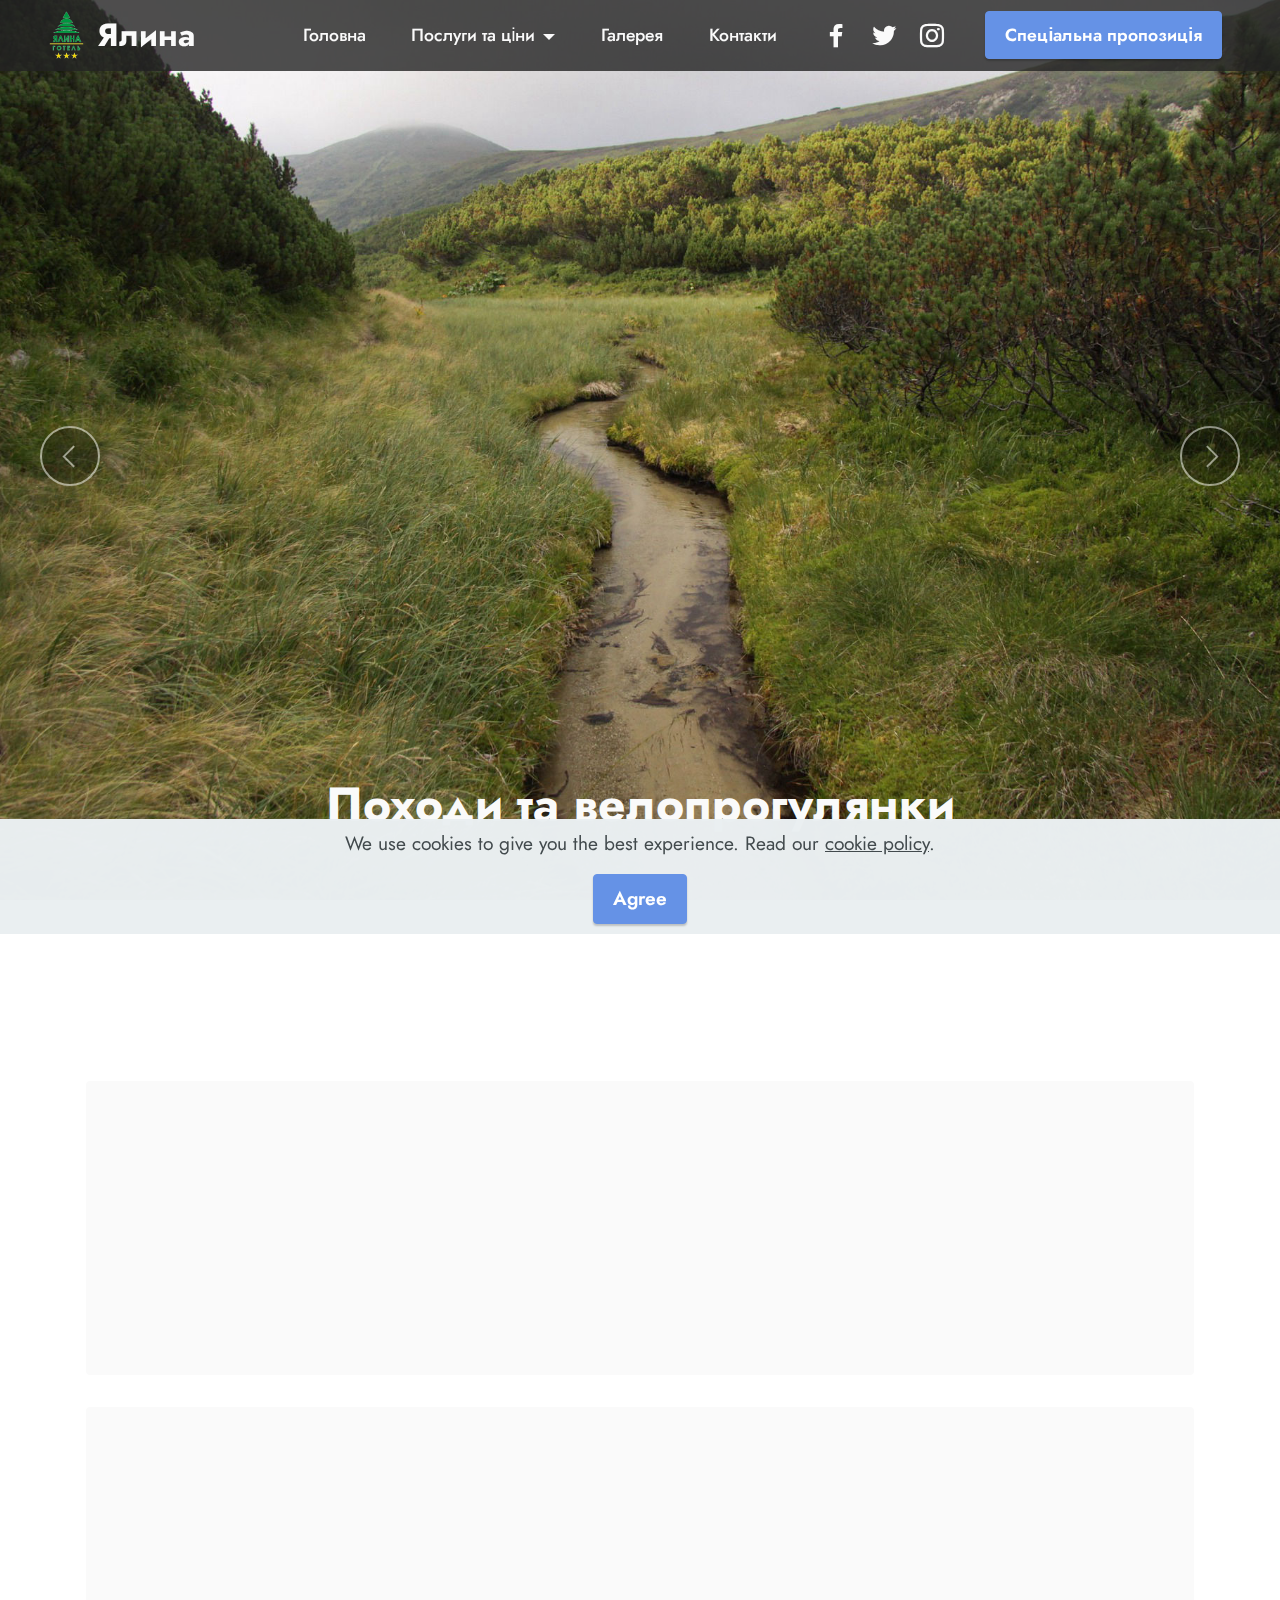
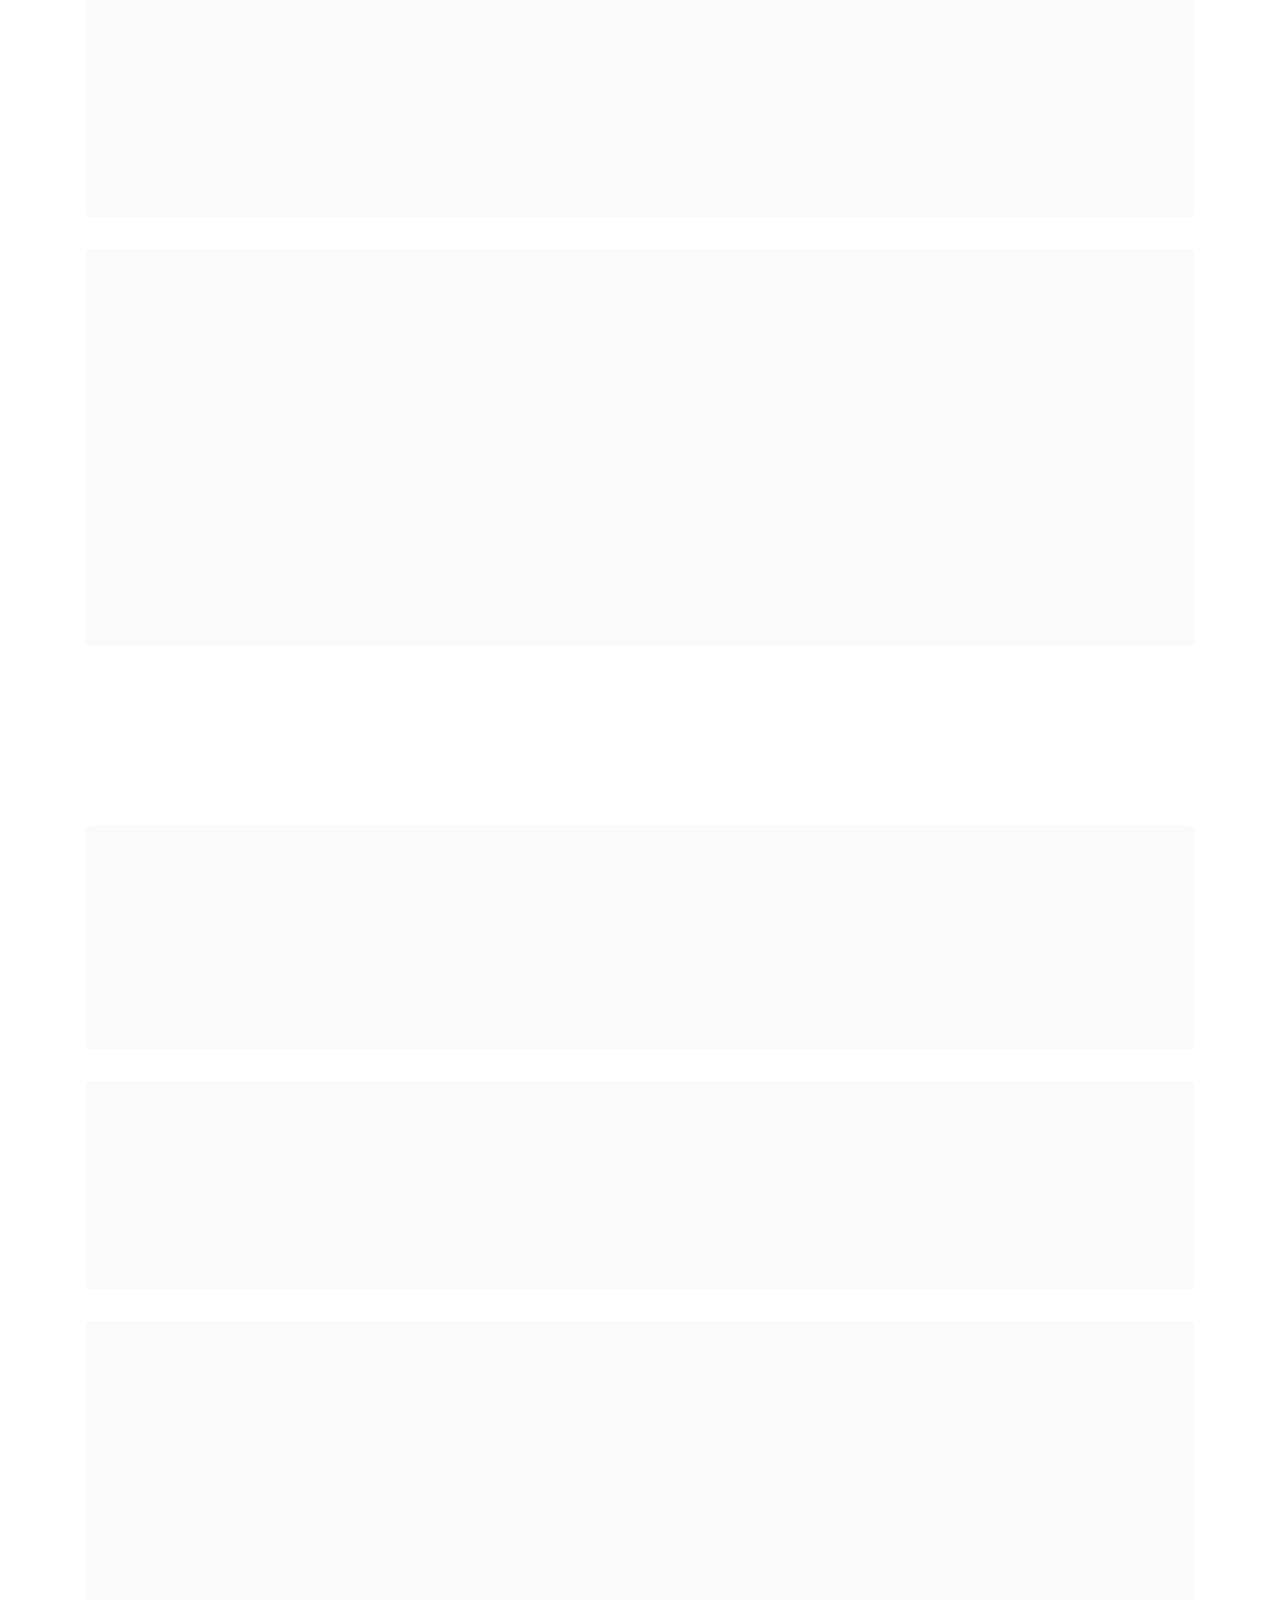
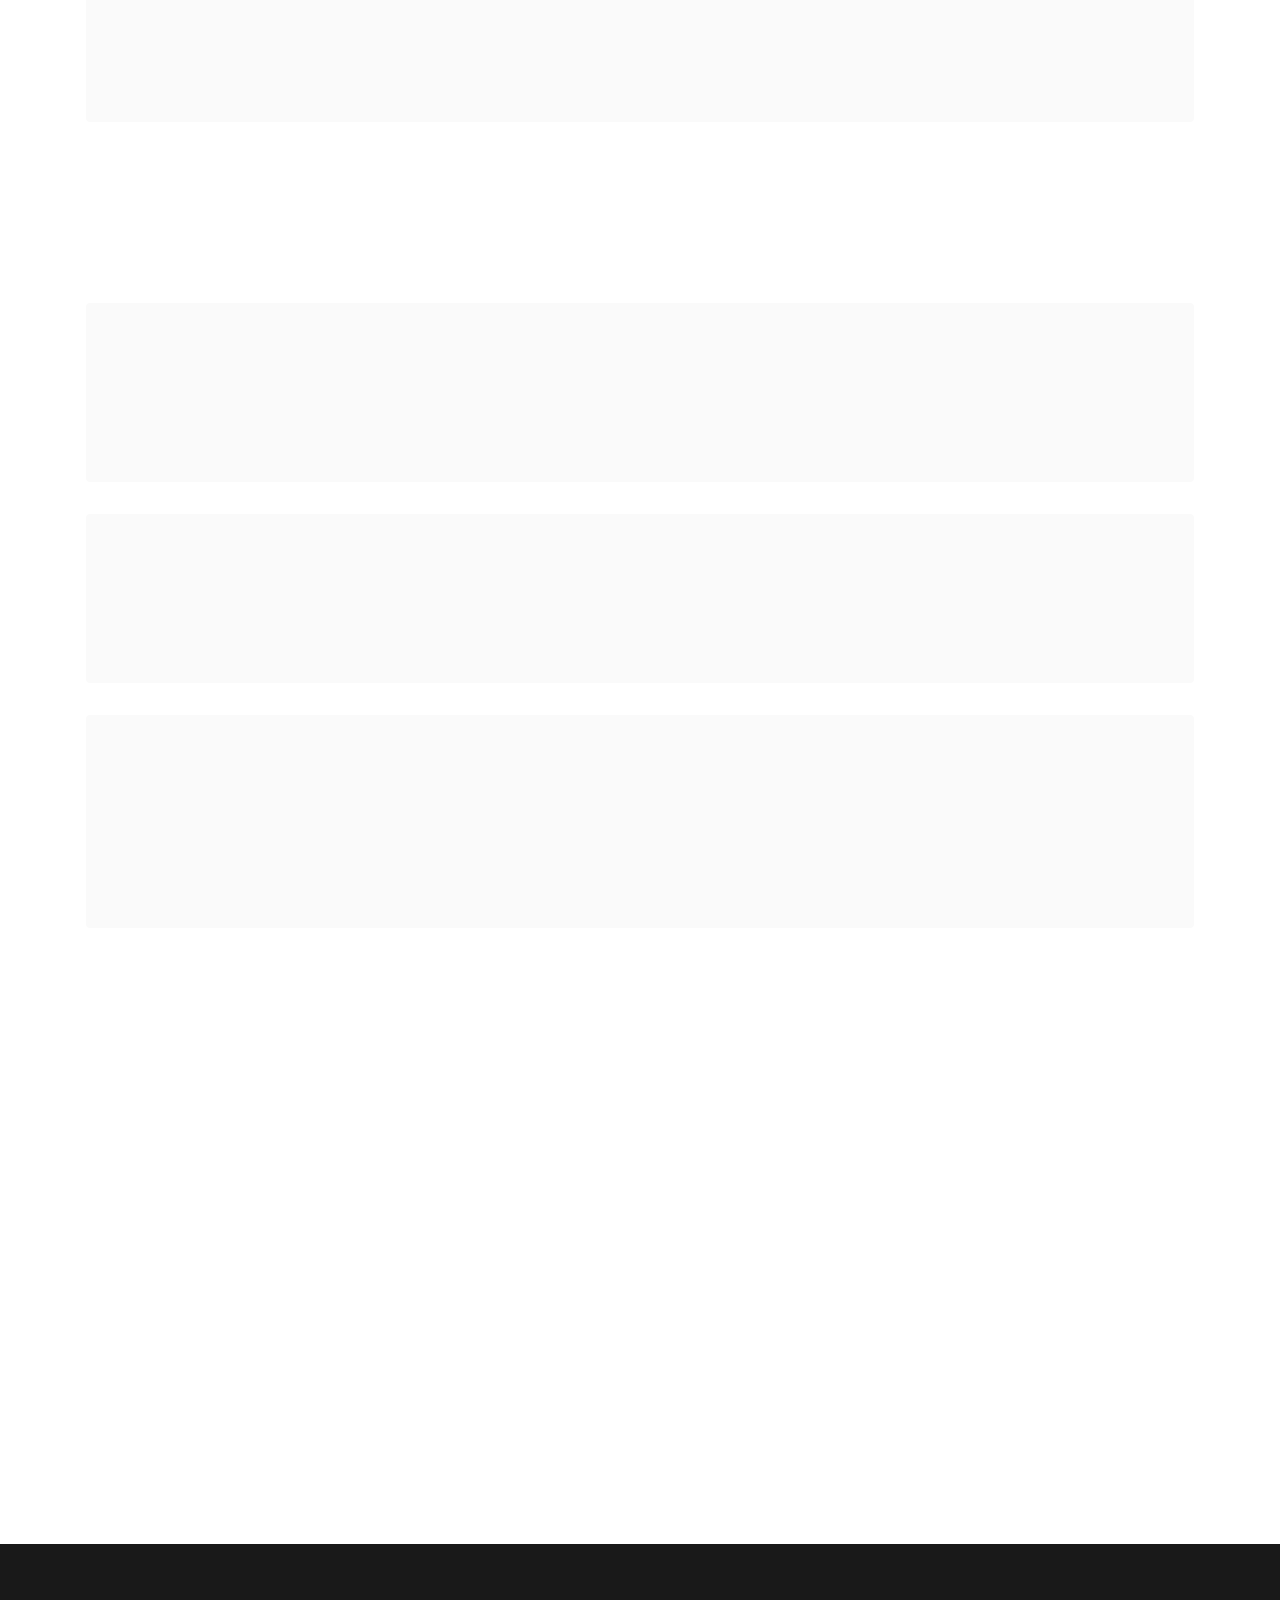
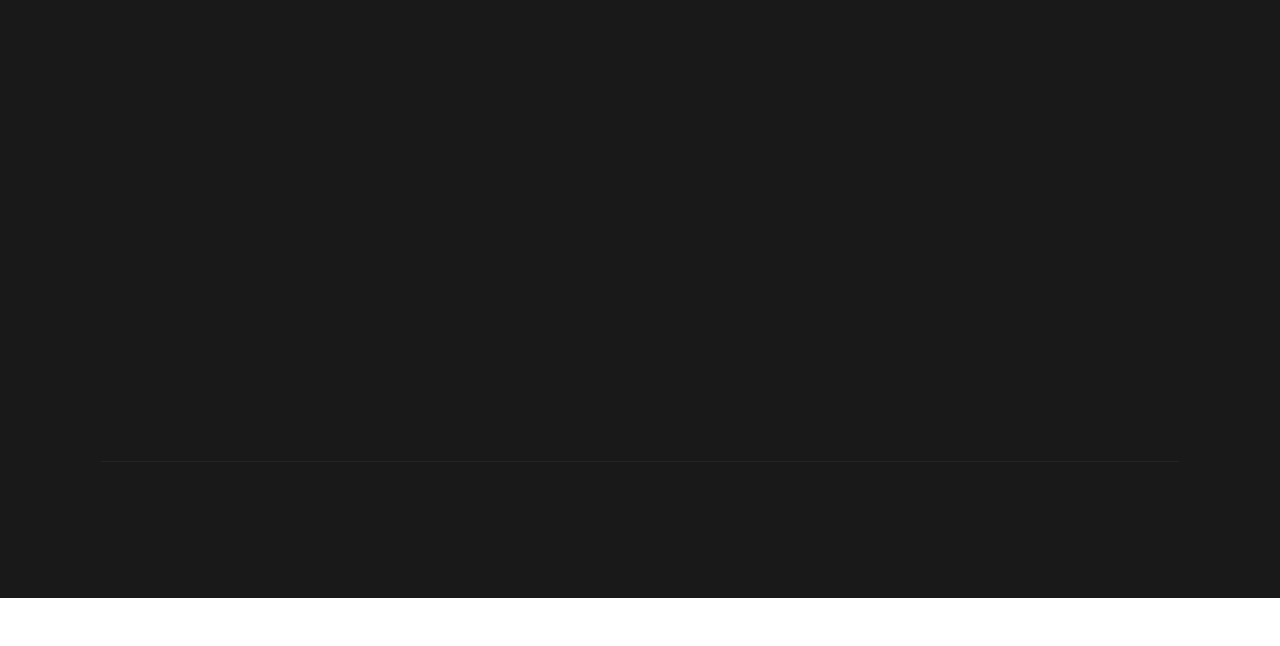
==== rozvagy.html @ 3aae011f "Add files via upload" ====
<!DOCTYPE html>
<html  >
<head>
  <!-- Site made with Mobirise Website Builder v5.3.0, https://mobirise.com -->
  <meta charset="UTF-8">
  <meta http-equiv="X-UA-Compatible" content="IE=edge">
  <meta name="generator" content="Mobirise v5.3.0, mobirise.com">
  <meta name="twitter:card" content="summary_large_image"/>
  <meta name="twitter:image:src" content="assets/images/rozvagy-meta.png">
  <meta property="og:image" content="assets/images/rozvagy-meta.png">
  <meta name="twitter:title" content="Розваги">
  <meta name="viewport" content="width=device-width, initial-scale=1, minimum-scale=1">
  <link rel="shortcut icon" href="assets/images/logo1-74x95.png" type="image/x-icon">
  <meta name="description" content="">
  
  
  <title>Розваги</title>
  <link rel="stylesheet" href="assets/web/assets/mobirise-icons2/mobirise2.css">
  <link rel="stylesheet" href="assets/tether/tether.min.css">
  <link rel="stylesheet" href="assets/bootstrap/css/bootstrap.min.css">
  <link rel="stylesheet" href="assets/bootstrap/css/bootstrap-grid.min.css">
  <link rel="stylesheet" href="assets/bootstrap/css/bootstrap-reboot.min.css">
  <link rel="stylesheet" href="assets/web/assets/gdpr-plugin/gdpr-styles.css">
  <link rel="stylesheet" href="assets/animatecss/animate.css">
  <link rel="stylesheet" href="assets/dropdown/css/style.css">
  <link rel="stylesheet" href="assets/socicon/css/styles.css">
  <link rel="stylesheet" href="assets/theme/css/style.css">
  <link rel="preload" as="style" href="assets/mobirise/css/mbr-additional.css"><link rel="stylesheet" href="assets/mobirise/css/mbr-additional.css" type="text/css">
  
  
  
  
</head>
<body>
  
  <section class="menu menu3 cid-sxKJc7kcL6" once="menu" id="menu3-18">
    
    <nav class="navbar navbar-dropdown navbar-fixed-top navbar-expand-lg">
        <div class="container-fluid">
            <div class="navbar-brand">
                <span class="navbar-logo">
                    
                        <a href="index.html"><img src="assets/images/logo1-74x95.png" alt="OdesaTour" style="height: 3rem;"></a>
                    
                </span>
                <span class="navbar-caption-wrap"><a class="navbar-caption text-white text-primary display-5" href="index.html">Ялина</a></span>
            </div>
            <button class="navbar-toggler" type="button" data-toggle="collapse" data-target="#navbarSupportedContent" aria-controls="navbarNavAltMarkup" aria-expanded="false" aria-label="Toggle navigation">
                <div class="hamburger">
                    <span></span>
                    <span></span>
                    <span></span>
                    <span></span>
                </div>
            </button>
            <div class="collapse navbar-collapse" id="navbarSupportedContent">
                <ul class="navbar-nav nav-dropdown" data-app-modern-menu="true"><li class="nav-item"><a class="nav-link link text-white text-primary display-4" href="index.html">
                            Головна</a></li>
                    <li class="nav-item dropdown"><a class="nav-link link text-white dropdown-toggle display-4" href="#" data-toggle="dropdown-submenu" aria-expanded="true">
                            Послуги та ціни</a><div class="dropdown-menu"><a class="text-white dropdown-item text-primary display-4" href="rozvagy.html">Розваги</a><a class="text-white dropdown-item text-primary display-4" href="prozhyvannya.html">Проживання</a><a class="text-white dropdown-item text-primary display-4" href="harchuvannya.html">Харчування</a></div></li>
                    <li class="nav-item"><a class="nav-link link text-white text-primary display-4" href="galereya.html">Галерея</a>
                    </li><li class="nav-item"><a class="nav-link link text-white text-primary display-4" href="contacts.html">Контакти</a></li></ul>
                <div class="icons-menu">
                    <a class="iconfont-wrapper" href="https://facebook.com" target="_blank">
                        <span class="p-2 mbr-iconfont socicon-facebook socicon"></span>
                    </a>
                    <a class="iconfont-wrapper" href="https://twitter.com" target="_blank">
                        <span class="p-2 mbr-iconfont socicon-twitter socicon"></span>
                    </a>
                    <a class="iconfont-wrapper" href="https://instagram.com" target="_blank">
                        <span class="p-2 mbr-iconfont socicon-instagram socicon"></span>
                    </a>
                    
                </div>
                <div class="navbar-buttons mbr-section-btn"><a class="btn btn-primary display-4" href="specilna-propozucia.html">
                        Спеціальна пропозиція</a></div>
            </div>
        </div>
    </nav>
</section>

<section class="slider1 cid-sxPIvNc4oc mbr-fullscreen" id="slider1-1x">
    
    <div class="carousel slide carousel-fade" id="sANq8dGYLu" data-ride="carousel" data-interval="3000">
        <ol class="carousel-indicators">
            <li data-slide-to="0" class="active" data-target="#sANq8dGYLu"></li>
            <li data-slide-to="1" data-target="#sANq8dGYLu"></li>
            <li data-slide-to="2" data-target="#sANq8dGYLu"></li>
        </ol>
        <div class="carousel-inner">
            <div class="carousel-item slider-image item active">
                <div class="item-wrapper">
                    <img class="d-block w-100" src="assets/images/mbr-5-1920x1280.jpg" alt="">
                    
                    <div class="carousel-caption">
                        <h5 class="mbr-section-subtitle mbr-fonts-style display-2"><strong>Походи та велопрогулянки</strong></h5>
                        
                    </div>
                </div>
            </div>
            <div class="carousel-item slider-image item">
                <div class="item-wrapper">
                    <img class="d-block w-100" src="assets/images/mbr-1-758x505.jpg">
                    
                    <div class="carousel-caption">
                        <h5 class="mbr-section-subtitle mbr-fonts-style display-2"><strong>Цікаві місця</strong></h5>
                        
                    </div>
                </div>
            </div>
            <div class="carousel-item slider-image item">
                <div class="item-wrapper">
                    <img class="d-block w-100" src="assets/images/mbr-777x518.jpg">
                    
                    <div class="carousel-caption">
                        <h5 class="mbr-section-subtitle mbr-fonts-style display-2"><strong>Джип-тур у гори</strong></h5>
                        
                    </div>
                </div>
            </div>
        </div>
        <a class="carousel-control carousel-control-prev" role="button" data-slide="prev" href="#sANq8dGYLu">
            <span class="mobi-mbri mobi-mbri-arrow-prev" aria-hidden="true"></span>
            <span class="sr-only">Previous</span>
        </a>
        <a class="carousel-control carousel-control-next" role="button" data-slide="next" href="#sANq8dGYLu">
            <span class="mobi-mbri mobi-mbri-arrow-next" aria-hidden="true"></span>
            <span class="sr-only">Next</span>
        </a>
    </div>
</section>

<section class="features10 cid-sxPI98UV8J" id="features11-1w">
    <!---->
    
    
    <div class="container">
        <div class="title">
            <h3 class="mbr-section-title mbr-fonts-style mb-4 display-2"><strong>Походи та велопрогулянки</strong></h3>
            
        </div>
        <div class="card">
            <div class="card-wrapper">
                <div class="row align-items-center">
                    <div class="col-12 col-md-3">
                        <div class="image-wrapper">
                            <img src="assets/images/mbr-506x337.jpg" alt="музей" title="">
                        </div>
                    </div>
                    <div class="col-12 col-md">
                        <div class="card-box">
                            <div class="row">
                                <div class="col-12">
                                    <div class="top-line">
                                        <h4 class="card-title mbr-fonts-style display-5"><strong>Поляниця (Буковель) — Бистриця</strong></h4>
                                        <p class="cost mbr-fonts-style display-5">280грн.</p>
                                    </div>
                                </div>
                                <div class="col-12">
                                    <div class="bottom-line">
                                        <p class="mbr-text mbr-fonts-style m-0 display-7"><strong>Село Поляниця — полонина Довга — село Бистриця</strong>
<br><strong>Тривалість</strong>: 1 день.
<br><strong>Довжина маршруту</strong>: 17 км, <strong>перепад висот</strong> — 470 м.
<br>Маршрут починається у гірськолижному комплексі "Буковель" (с. Поляниця) і долиною річки Прутчик проходить до полонин Довга та Плоска, далі — через долину Довжинця до села Бистриця.
<br>На маршруті з вододільного хребта можна оглянути чудесні пейзажі, унікальні Довгу та Плоску полонини.<br>
                                        </p>
                                    </div>
                                </div>
                            </div>
                        </div>
                    </div>
                </div>
            </div>
        </div>
        <div class="card">
            <div class="card-wrapper">
                <div class="row align-items-center">
                    <div class="col-12 col-md-3">
                        <div class="image-wrapper">
                            <img src="assets/images/mbr-506x380.jpg" alt="музей" title="">
                        </div>
                    </div>
                    <div class="col-12 col-md">
                        <div class="card-box">
                            <div class="row">
                                <div class="col-12">
                                    <div class="top-line">
                                        <h4 class="card-title mbr-fonts-style display-5"><strong>На гору Довга</strong></h4>
                                        <p class="cost mbr-fonts-style display-5">
                                            350грн.</p>
                                    </div>
                                </div>
                                <div class="col-12">
                                    <div class="bottom-line">
                                        <p class="mbr-text mbr-fonts-style m-0 display-7"><strong>Село Поляниця — гора Довга — перевал Столи — долина річки Гнилиця — село Поляниця</strong>
<br><strong>Тривалість</strong>: 1 день.
<br><strong>Довжина маршруту</strong>: 38 км, <strong>перепад висот</strong> — 430 м.
<br>Маршрут починається неподалік від гірськолижного комплексу "Буковель", звідки стежка веде на гору Довга (1372 м), далі — до полонини Стрімка (тут є колиба для ночівлі, питна вода), потім — у західному напрямку на перевал Столи та в долину річки Гнилиця, на роздоріжжі — поворот ліворуч на Поляницю.
<br>На маршруті можна оглянути вершину Довга, на якій є стовпці, що колись розділяли Україну та Австро-Угорщину, а сьогодні — це кордон між Івано-Франківською та Закарпатською областями. Цікавий для огляду також перевал Столи, що розташований у найпівденнішій точці заповідника "Ґорґани"<br>
                                        </p>
                                    </div>
                                </div>
                            </div>
                        </div>
                    </div>
                </div>
            </div>
        </div>
        <div class="card">
            <div class="card-wrapper">
                <div class="row align-items-center">
                    <div class="col-12 col-md-3">
                        <div class="image-wrapper">
                            <img src="assets/images/screenshot-8-561x298.png" alt="музей" title="">
                        </div>
                    </div>
                    <div class="col-12 col-md">
                        <div class="card-box">
                            <div class="row">
                                <div class="col-12">
                                    <div class="top-line">
                                        <h4 class="card-title mbr-fonts-style display-5"><strong>Велосипедний маршрут </strong><br><strong>"На Буковель"</strong></h4>
                                        <p class="cost mbr-fonts-style display-5">390грн.</p>
                                    </div>
                                </div>
                                <div class="col-12">
                                    <div class="bottom-line">
                                        <p class="mbr-text mbr-fonts-style m-0 display-7"><strong>Село Татарів — село Поляниця — велопарк "Буковель"</strong>
<br><strong>Тривалість</strong>: 3 год.
<br><strong>Довжина маршруту</strong>: 24 км.
<br><strong>Набір висоти</strong>: 200 м.
<br>Маршрут починається з Татарова і прямує в сторону Яблуниці, де за вказівником повертає праворуч до Поляниці. Дещо кручена дорога йде через село до курорту Буковель. Кінцева точка — велосипедний парк — розташована на горі, куди можна піднятися витягом №5, а спуститися однією з трьох велотрас.
<br>На маршруті можна оглянути гірські краєвиди, зокрема дорогою Яблуниця—Поляниця та з гори Чорна Клева (витяг №5).<br></p>
                                    </div>
                                </div>
                            </div>
                        </div>
                    </div>
                </div>
            </div>
        </div>
        
        
        
    </div>
</section>

<section class="features10 cid-sxPSFkdc9b" id="features11-1y">
    <!---->
    
    
    <div class="container">
        <div class="title">
            <h3 class="mbr-section-title mbr-fonts-style mb-4 display-2"><strong>Цікаві місця</strong></h3>
            
        </div>
        <div class="card">
            <div class="card-wrapper">
                <div class="row align-items-center">
                    <div class="col-12 col-md-3">
                        <div class="image-wrapper">
                            <img src="assets/images/vvedenska-cerkva-polyanycya-506x337.jpg" alt="клуб" title="">
                        </div>
                    </div>
                    <div class="col-12 col-md">
                        <div class="card-box">
                            <div class="row">
                                <div class="col-12">
                                    <div class="top-line">
                                        <h4 class="card-title mbr-fonts-style display-5"><strong>Церква введення в храм </strong><br><strong>Пресвятої Богородиці УГКЦ, Поляниця</strong></h4>
                                        <p class="cost mbr-fonts-style display-5">
                                            free</p>
                                    </div>
                                </div>
                                <div class="col-12">
                                    <div class="bottom-line">
                                        <p class="mbr-text mbr-fonts-style m-0 display-7">Введенська церква в селі Поляниця є прекрасним зразком українського зодчества ХХ століття. На Закарпатті є багато дерев`яних церков. На жаль, частина з них зникають в пожежах. Так і сталося з церквою в Поляниці, побудованою в 1912 році. Новий храм відбудували заново в 1990 році.<br>
                                        </p>
                                    </div>
                                </div>
                            </div>
                        </div>
                    </div>
                </div>
            </div>
        </div>
        <div class="card">
            <div class="card-wrapper">
                <div class="row align-items-center">
                    <div class="col-12 col-md-3">
                        <div class="image-wrapper">
                            <img src="assets/images/vvedenska-cerkva-polyanycya-506x337.jpg" alt="Клуб" title="">
                        </div>
                    </div>
                    <div class="col-12 col-md">
                        <div class="card-box">
                            <div class="row">
                                <div class="col-12">
                                    <div class="top-line">
                                        <h4 class="card-title mbr-fonts-style display-5"><strong>Полонина Хом’яків</strong></h4>
                                        <p class="cost mbr-fonts-style display-5">
                                            free</p>
                                    </div>
                                </div>
                                <div class="col-12">
                                    <div class="bottom-line">
                                        <p class="mbr-text mbr-fonts-style m-0 display-7">Велика похила полонина на північних схилах хребта Синяка-Хом'яка. Звідси ідуть стежки: в долину потоку Женець (довга пряма просіка на північ), підйом на гору Хом'як (на південний захід), стежка хребтом через жереп на вершину Синяка (на південний схід), траверс вершини Хом'яка до полонини Бараня і джерела (на схід) і далі серпантин в долину Прутця Яблуницького.<br></p>
                                    </div>
                                </div>
                            </div>
                        </div>
                    </div>
                </div>
            </div>
        </div>
        <div class="card">
            <div class="card-wrapper">
                <div class="row align-items-center">
                    <div class="col-12 col-md-3">
                        <div class="image-wrapper">
                            <img src="assets/images/perevernuta-hata-polyanycya-378x600.jpg" alt="Клуб" title="">
                        </div>
                    </div>
                    <div class="col-12 col-md">
                        <div class="card-box">
                            <div class="row">
                                <div class="col-12">
                                    <div class="top-line">
                                        <h4 class="card-title mbr-fonts-style display-5"><strong>"Перевернута Хата" Поляниця</strong></h4>
                                        <p class="cost mbr-fonts-style display-5">
                                            60 грн.</p>
                                    </div>
                                </div>
                                <div class="col-12">
                                    <div class="bottom-line">
                                        <p class="mbr-text mbr-fonts-style m-0 display-7">Дорогою до гірськолижного курорту "Буковель" можна побачити незвичайну архітектурну споруду – Перевернуту Хату в Поляниці. Споруда стала першим в Україні архітектурним дивом. Перевернутий будинок є дуже відомим місцем серед туристів, і щоденно тут зупиняються десятки автомобілів, щоб зробити фото на згадку. Унікальністю будХати є те, що як ззовні, так і з середини там все догори дриґом, фундамент знаходиться нагорі, а дах - внизу.  За цей час вона встигла стати справжнім символом. В Україні є близько десяти подібних музеїв.<br></p>
                                    </div>
                                </div>
                            </div>
                        </div>
                    </div>
                </div>
            </div>
        </div>
        
        
        
    </div>
</section>

<section class="features10 cid-sxPXeWwxJm" id="features11-1z">
    <!---->
    
    
    <div class="container">
        <div class="title">
            <h3 class="mbr-section-title mbr-fonts-style mb-4 display-2"><strong>Джип-тур у гори</strong></h3>
            
        </div>
        <div class="card">
            <div class="card-wrapper">
                <div class="row align-items-center">
                    <div class="col-12 col-md-3">
                        <div class="image-wrapper">
                            <img src="assets/images/f32-7-506x337.jpg" alt="вулиця" title="">
                        </div>
                    </div>
                    <div class="col-12 col-md">
                        <div class="card-box">
                            <div class="row">
                                <div class="col-12">
                                    <div class="top-line">
                                        <h4 class="card-title mbr-fonts-style display-5"><strong>Маршрут #1 на 1 годину</strong></h4>
                                        <p class="cost mbr-fonts-style display-5">700 грн.</p>
                                    </div>
                                </div>
                                <div class="col-12">
                                    <div class="bottom-line">
                                        <p class="mbr-text mbr-fonts-style m-0 display-7">Виїзд на гору Вершина (650 м н.р.м.), урочищ Багрівець, музей «Карпати в мініатюрі». Зразу ж біля музею можна набрати артезіанської мінеральної води з джерела, глибиною 80 м., звідки вода поступає самотьоком. <br>Ціна за годину джипінгу всього 700 грн. – 4-5 осіб.&nbsp;<br></p>
                                    </div>
                                </div>
                            </div>
                        </div>
                    </div>
                </div>
            </div>
        </div>
        <div class="card">
            <div class="card-wrapper">
                <div class="row align-items-center">
                    <div class="col-12 col-md-3">
                        <div class="image-wrapper">
                            <img src="assets/images/f32-10-506x337.jpg" alt="пасаж" title="">
                        </div>
                    </div>
                    <div class="col-12 col-md">
                        <div class="card-box">
                            <div class="row">
                                <div class="col-12">
                                    <div class="top-line">
                                        <h4 class="card-title mbr-fonts-style display-5"><strong>Маршрут #2 на 1 годину</strong></h4>
                                        <p class="cost mbr-fonts-style display-5">
                                            700 грн.</p>
                                    </div>
                                </div>
                                <div class="col-12">
                                    <div class="bottom-line">
                                        <p class="mbr-text mbr-fonts-style m-0 display-7">Вольєрне господарство, водоспад Дівочі сльози. Ціна години джипінгу всього 700 грн. – 4-5 осіб.&nbsp;<br></p>
                                    </div>
                                </div>
                            </div>
                        </div>
                    </div>
                </div>
            </div>
        </div>
        <div class="card">
            <div class="card-wrapper">
                <div class="row align-items-center">
                    <div class="col-12 col-md-3">
                        <div class="image-wrapper">
                            <img src="assets/images/k-0003-karpaty-2016-redaktirovan-foto-sajt-bord-37-506x329.jpg" alt="Mobirise" title="">
                        </div>
                    </div>
                    <div class="col-12 col-md">
                        <div class="card-box">
                            <div class="row">
                                <div class="col-12">
                                    <div class="top-line">
                                        <h4 class="card-title mbr-fonts-style display-7"><strong>Маршрут №3</strong><br><strong>Яремче - г.Синяк – Яремче (водопад Пробій) - </strong><br><strong>обід в "Гуцульській Полонині"- </strong><br><strong>Водопад Женецький Гук - Яремче</strong></h4>
                                        <p class="cost mbr-fonts-style display-5">1800 грн.</p>
                                    </div>
                                </div>
                                <div class="col-12">
                                    <div class="bottom-line">
                                        <p class="mbr-text mbr-fonts-style m-0 display-7">Тур включає: різноманітні лісові дороги, захоплюючі види, і відвідування водоспаду Женецький гук, Пробій, гори Синяк, селища Яремче.<br><strong>Тривалість туру: 3 години</strong><br>
                                        </p>
                                    </div>
                                </div>
                            </div>
                        </div>
                    </div>
                </div>
            </div>
        </div>
        
        
        
    </div>
</section>

<section class="social2 cid-sxR8V28LZI" id="share2-3b">
    
     
    
    

    <div class="container">
        <div class="media-container-row">
            <div class="col-12">
                <h3 class="mbr-section-title align-center mb-3 mbr-fonts-style display-2">
                    <strong>Поділитись сторінкою</strong></h3>
                <div>
                    <div class="mbr-social-likes align-center" data-counters="false">
                        <span class="btn btn-social facebook m-2">
                            <i class="socicon socicon-facebook"></i>
                        </span>
                        <span class="btn btn-social twitter m-2">
                            <i class="socicon socicon-twitter"></i>
                        </span>
                        
                        
                        <span class="btn btn-social pinterest m-2">
                            <i class="socicon socicon-pinterest"></i>
                        </span>
                        
                    </div>
                </div>
            </div>
        </div>
    </div>
</section>

<section class="share3 cid-sxR8VTBAoV" id="share3-3c">
    
     
    
    

    <div class="container">
        <div class="media-container-row">
            <div class="col-12">
                <h3 class="mbr-section-title align-center mb-3 mbr-fonts-style display-2">
                    <strong>Слідкуйте за нами!</strong>
                </h3>
                <div class="social-list align-center">
                   
                    <a class="iconfont-wrapper bg-facebook m-2 " target="_blank" href="https://faceboook.com">
                            <span class="socicon-facebook socicon"></span>
                        </a>
                        <a class="iconfont-wrapper bg-twitter m-2" href="https://twitter.com" target="_blank">
                            <span class="socicon-twitter socicon"></span>
                        </a>
                        <a class="iconfont-wrapper bg-instagram m-2" href="https://instagram.com" target="_blank">
                            <span class="socicon-instagram socicon"></span>
                        </a>
                        
                        
                        
                        
                        
                        <a class="iconfont-wrapper bg-tiktok m-2" href="https://tiktok.com" target="_blank">
                            <span class="socicon-tiktok socicon"></span>
                        </a>
                        <a class="iconfont-wrapper bg-youtube m-2" href="https://youtube.com" target="_blank">
                            <span class="socicon-youtube socicon"></span>
                        </a>
                        
                </div>
            </div>
        </div>
    </div>
</section>

<section class="footer6 cid-sxKJcybf5w mbr-parallax-background" once="footers" id="footer6-1m">

    

    <div class="mbr-overlay" style="opacity: 0.9; background-color: rgb(0, 0, 0);"></div>

    <div class="container">
        <div class="row content mbr-white">
            <div class="col-12 col-md-3 mbr-fonts-style display-7">
                <h5 class="mbr-section-subtitle mbr-fonts-style mb-2 display-7">
                    <strong>Адреса</strong></h5>
                <p class="mbr-text mbr-fonts-style display-7">вул. Карпатська, 88<br>с. Поляниця&nbsp;<br>Івано-Франківська область&nbsp;<br>	78593, Україна</p> <br>
                <h5 class="mbr-section-subtitle mbr-fonts-style mb-2 mt-4 display-7">
                    <strong>Контакти</strong></h5>
                <p class="mbr-text mbr-fonts-style mb-4 display-7">
                    Email: <a href="mailto:yalyna.hot@gmail.com" class="text-primary">yalyna.hot@gmail.com</a>&nbsp;<br>
                    Phone: <a href="tel:+38(096)7557572" class="text-primary">+38(096)755 75 72</a> <br><br></p>
            </div>
            <div class="col-12 col-md-3 mbr-fonts-style display-7">
                <h5 class="mbr-section-subtitle mbr-fonts-style mb-2 display-7">
                    <strong>Посилання</strong></h5>
                <ul class="list mbr-fonts-style mb-4 display-4">
                    <li class="mbr-text item-wrap"><a href="http://www.if.gov.ua/files/uploads/touroperators_(1).pdf" class="text-primary">Туроператори Івано-Франківської області</a></li><li class="mbr-text item-wrap"><a href="http://www.if.gov.ua/files/uploads/%D0%A2%D0%86%D0%A6%D0%B8.2019.pdf" class="text-primary">Туристично-інформаційні центри</a><br></li><li class="mbr-text item-wrap"><a href="https://www.karpaty.info/ua/info/useful/telephone/" class="text-primary">Гірські пошуково-рятувальні підрозділи</a><br><br></li><li class="mbr-text item-wrap"><br></li>
                </ul>
                <h5 class="mbr-section-subtitle mbr-fonts-style mb-2 mt-5 display-7">
                    <strong><br></strong><br></h5>
                <p class="mbr-text mbr-fonts-style mb-4 display-7"></p>
            </div>
            <div class="col-12 col-md-6">
                <div class="google-map"><iframe frameborder="0" style="border:0" src="https://www.google.com/maps/embed/v1/place?key=AIzaSyDk89J4FSunMF33ruMVWJaJht_Ro0kvoXs&amp;q=48.34835142710566, 24.439808450960108" allowfullscreen=""></iframe></div>
            </div>
            <div class="col-md-6">
                <div class="social-list align-left">
                    <div class="soc-item">
                        <a href="https://twitter.com/" target="_blank">
                            <span class="mbr-iconfont mbr-iconfont-social socicon-twitter socicon"></span>
                        </a>
                    </div>
                    <div class="soc-item">
                        <a href="https://www.facebook.com/" target="_blank">
                            <span class="mbr-iconfont mbr-iconfont-social socicon-facebook socicon"></span>
                        </a>
                    </div>
                    <div class="soc-item">
                        <a href="https://www.youtube.com" target="_blank">
                            <span class="mbr-iconfont mbr-iconfont-social socicon-youtube socicon"></span>
                        </a>
                    </div>
                    <div class="soc-item">
                        <a href="https://instagram.com/" target="_blank">
                            <span class="mbr-iconfont mbr-iconfont-social socicon-instagram socicon"></span>
                        </a>
                    </div>
                    
                    
                </div>
            </div>
        </div>
        <div class="footer-lower">
            <div class="media-container-row">
                <div class="col-sm-12">
                    <hr>
                </div>
            </div>
            <div class="col-sm-12 copyright pl-0">
                <p class="mbr-text mbr-fonts-style mbr-white display-7">
                    © Copyright 2021 Юрій Щерб'юк ПІ-17-01 - Всі права застережено</p>
            </div>
        </div>
    </div>
</section><section style="background-color: #fff; font-family: -apple-system, BlinkMacSystemFont, 'Segoe UI', 'Roboto', 'Helvetica Neue', Arial, sans-serif; color:#aaa; font-size:12px; padding: 0; align-items: center; display: flex;"><a href="https://mobirise.site/m" style="flex: 1 1; height: 3rem; padding-left: 1rem;"></a><p style="flex: 0 0 auto; margin:0; padding-right:1rem;"><a href="https://mobirise.site/t" style="color:#aaa;">Created</a> with Mobirise html templates</p></section><script src="assets/web/assets/jquery/jquery.min.js"></script>  <script src="assets/popper/popper.min.js"></script>  <script src="assets/tether/tether.min.js"></script>  <script src="assets/bootstrap/js/bootstrap.min.js"></script>  <script src="assets/web/assets/cookies-alert-plugin/cookies-alert-core.js"></script>  <script src="assets/web/assets/cookies-alert-plugin/cookies-alert-script.js"></script>  <script src="assets/smoothscroll/smooth-scroll.js"></script>  <script src="assets/viewportchecker/jquery.viewportchecker.js"></script>  <script src="assets/dropdown/js/nav-dropdown.js"></script>  <script src="assets/dropdown/js/navbar-dropdown.js"></script>  <script src="assets/touchswipe/jquery.touch-swipe.min.js"></script>  <script src="assets/sociallikes/social-likes.js"></script>  <script src="assets/parallax/jarallax.min.js"></script>  <script src="assets/theme/js/script.js"></script>  
  
  
<input name="cookieData" type="hidden" data-cookie-customDialogSelector='null' data-cookie-colorText='#424a4d' data-cookie-colorBg='rgba(234, 239, 241, 0.99)' data-cookie-textButton='Agree' data-cookie-colorButton='' data-cookie-colorLink='#424a4d' data-cookie-underlineLink='true' data-cookie-text="We use cookies to give you the best experience. Read our <a href='privacy.html'>cookie policy</a>.">
   <div id="scrollToTop" class="scrollToTop mbr-arrow-up"><a style="text-align: center;"><i class="mbr-arrow-up-icon mbr-arrow-up-icon-cm cm-icon cm-icon-smallarrow-up"></i></a></div>
    <input name="animation" type="hidden">
  </body>
</html>
---- assets/web/assets/mobirise-icons2/mobirise2.css ----
@font-face {
  font-family: 'Moririse2';
  font-display: swap;
  src:  url('mobirise2.eot?f2bix4');
  src:  url('mobirise2.eot?f2bix4#iefix') format('embedded-opentype'),
    url('mobirise2.ttf?f2bix4') format('truetype'),
    url('mobirise2.woff?f2bix4') format('woff'),
    url('mobirise2.svg?f2bix4#mobirise2') format('svg');
  font-weight: normal;
  font-style: normal;
}

[class^="mobi-"], [class*=" mobi-"] {
  /* use !important to prevent issues with browser extensions that change fonts */
  font-family: 'Moririse2' !important;
  speak: none;
  font-style: normal;
  font-weight: normal;
  font-variant: normal;
  text-transform: none;
  line-height: 1;

  /* Better Font Rendering =========== */
  -webkit-font-smoothing: antialiased;
  -moz-osx-font-smoothing: grayscale;
}

.mobi-mbri-add-submenu:before {
  content: "\e900";
}
.mobi-mbri-alert:before {
  content: "\e901";
}
.mobi-mbri-align-center:before {
  content: "\e902";
}
.mobi-mbri-align-justify:before {
  content: "\e903";
}
.mobi-mbri-align-left:before {
  content: "\e904";
}
.mobi-mbri-align-right:before {
  content: "\e905";
}
.mobi-mbri-android:before {
  content: "\e906";
}
.mobi-mbri-apple:before {
  content: "\e907";
}
.mobi-mbri-arrow-down:before {
  content: "\e908";
}
.mobi-mbri-arrow-next:before {
  content: "\e909";
}
.mobi-mbri-arrow-prev:before {
  content: "\e90a";
}
.mobi-mbri-arrow-up:before {
  content: "\e90b";
}
.mobi-mbri-bold:before {
  content: "\e90c";
}
.mobi-mbri-bookmark:before {
  content: "\e90d";
}
.mobi-mbri-bootstrap:before {
  content: "\e90e";
}
.mobi-mbri-briefcase:before {
  content: "\e90f";
}
.mobi-mbri-browse:before {
  content: "\e910";
}
.mobi-mbri-bulleted-list:before {
  content: "\e911";
}
.mobi-mbri-calendar:before {
  content: "\e912";
}
.mobi-mbri-camera:before {
  content: "\e913";
}
.mobi-mbri-cart-add:before {
  content: "\e914";
}
.mobi-mbri-cart-full:before {
  content: "\e915";
}
.mobi-mbri-cash:before {
  content: "\e916";
}
.mobi-mbri-change-style:before {
  content: "\e917";
}
.mobi-mbri-chat:before {
  content: "\e918";
}
.mobi-mbri-clock:before {
  content: "\e919";
}
.mobi-mbri-close:before {
  content: "\e91a";
}
.mobi-mbri-cloud:before {
  content: "\e91b";
}
.mobi-mbri-code:before {
  content: "\e91c";
}
.mobi-mbri-contact-form:before {
  content: "\e91d";
}
.mobi-mbri-credit-card:before {
  content: "\e91e";
}
.mobi-mbri-cursor-click:before {
  content: "\e91f";
}
.mobi-mbri-cust-feedback:before {
  content: "\e920";
}
.mobi-mbri-database:before {
  content: "\e921";
}
.mobi-mbri-delivery:before {
  content: "\e922";
}
.mobi-mbri-desktop:before {
  content: "\e923";
}
.mobi-mbri-devices:before {
  content: "\e924";
}
.mobi-mbri-down:before {
  content: "\e925";
}
.mobi-mbri-download-2:before {
  content: "\e926";
}
.mobi-mbri-download:before {
  content: "\e927";
}
.mobi-mbri-drag-n-drop-2:before {
  content: "\e928";
}
.mobi-mbri-drag-n-drop:before {
  content: "\e929";
}
.mobi-mbri-edit-2:before {
  content: "\e92a";
}
.mobi-mbri-edit:before {
  content: "\e92b";
}
.mobi-mbri-error:before {
  content: "\e92c";
}
.mobi-mbri-extension:before {
  content: "\e92d";
}
.mobi-mbri-features:before {
  content: "\e92e";
}
.mobi-mbri-file:before {
  content: "\e92f";
}
.mobi-mbri-flag:before {
  content: "\e930";
}
.mobi-mbri-folder:before {
  content: "\e931";
}
.mobi-mbri-gift:before {
  content: "\e932";
}
.mobi-mbri-github:before {
  content: "\e933";
}
.mobi-mbri-globe-2:before {
  content: "\e934";
}
.mobi-mbri-globe:before {
  content: "\e935";
}
.mobi-mbri-growing-chart:before {
  content: "\e936";
}
.mobi-mbri-hearth:before {
  content: "\e937";
}
.mobi-mbri-help:before {
  content: "\e938";
}
.mobi-mbri-home:before {
  content: "\e939";
}
.mobi-mbri-hot-cup:before {
  content: "\e93a";
}
.mobi-mbri-idea:before {
  content: "\e93b";
}
.mobi-mbri-image-gallery:before {
  content: "\e93c";
}
.mobi-mbri-image-slider:before {
  content: "\e93d";
}
.mobi-mbri-info:before {
  content: "\e93e";
}
.mobi-mbri-italic:before {
  content: "\e93f";
}
.mobi-mbri-key:before {
  content: "\e940";
}
.mobi-mbri-laptop:before {
  content: "\e941";
}
.mobi-mbri-layers:before {
  content: "\e942";
}
.mobi-mbri-left-right:before {
  content: "\e943";
}
.mobi-mbri-left:before {
  content: "\e944";
}
.mobi-mbri-letter:before {
  content: "\e945";
}
.mobi-mbri-like:before {
  content: "\e946";
}
.mobi-mbri-link:before {
  content: "\e947";
}
.mobi-mbri-lock:before {
  content: "\e948";
}
.mobi-mbri-login:before {
  content: "\e949";
}
.mobi-mbri-logout:before {
  content: "\e94a";
}
.mobi-mbri-magic-stick:before {
  content: "\e94b";
}
.mobi-mbri-map-pin:before {
  content: "\e94c";
}
.mobi-mbri-menu:before {
  content: "\e94d";
}
.mobi-mbri-mobile-2:before {
  content: "\e94e";
}
.mobi-mbri-mobile-horizontal:before {
  content: "\e94f";
}
.mobi-mbri-mobile:before {
  content: "\e950";
}
.mobi-mbri-mobirise:before {
  content: "\e951";
}
.mobi-mbri-more-horizontal:before {
  content: "\e952";
}
.mobi-mbri-more-vertical:before {
  content: "\e953";
}
.mobi-mbri-music:before {
  content: "\e954";
}
.mobi-mbri-new-file:before {
  content: "\e955";
}
.mobi-mbri-numbered-list:before {
  content: "\e956";
}
.mobi-mbri-opened-folder:before {
  content: "\e957";
}
.mobi-mbri-pages:before {
  content: "\e958";
}
.mobi-mbri-paper-plane:before {
  content: "\e959";
}
.mobi-mbri-paperclip:before {
  content: "\e95a";
}
.mobi-mbri-phone:before {
  content: "\e95b";
}
.mobi-mbri-photo:before {
  content: "\e95c";
}
.mobi-mbri-photos:before {
  content: "\e95d";
}
.mobi-mbri-pin:before {
  content: "\e95e";
}
.mobi-mbri-play:before {
  content: "\e95f";
}
.mobi-mbri-plus:before {
  content: "\e960";
}
.mobi-mbri-preview:before {
  content: "\e961";
}
.mobi-mbri-print:before {
  content: "\e962";
}
.mobi-mbri-protect:before {
  content: "\e963";
}
.mobi-mbri-question:before {
  content: "\e964";
}
.mobi-mbri-quote-left:before {
  content: "\e965";
}
.mobi-mbri-quote-right:before {
  content: "\e966";
}
.mobi-mbri-redo:before {
  content: "\e967";
}
.mobi-mbri-refresh:before {
  content: "\e968";
}
.mobi-mbri-responsive-2:before {
  content: "\e969";
}
.mobi-mbri-responsive:before {
  content: "\e96a";
}
.mobi-mbri-right:before {
  content: "\e96b";
}
.mobi-mbri-rocket:before {
  content: "\e96c";
}
.mobi-mbri-sad-face:before {
  content: "\e96d";
}
.mobi-mbri-sale:before {
  content: "\e96e";
}
.mobi-mbri-save:before {
  content: "\e96f";
}
.mobi-mbri-search:before {
  content: "\e970";
}
.mobi-mbri-setting-2:before {
  content: "\e971";
}
.mobi-mbri-setting-3:before {
  content: "\e972";
}
.mobi-mbri-setting:before {
  content: "\e973";
}
.mobi-mbri-share:before {
  content: "\e974";
}
.mobi-mbri-shopping-bag:before {
  content: "\e975";
}
.mobi-mbri-shopping-basket:before {
  content: "\e976";
}
.mobi-mbri-shopping-cart:before {
  content: "\e977";
}
.mobi-mbri-sites:before {
  content: "\e978";
}
.mobi-mbri-smile-face:before {
  content: "\e979";
}
.mobi-mbri-speed:before {
  content: "\e97a";
}
.mobi-mbri-star:before {
  content: "\e97b";
}
.mobi-mbri-success:before {
  content: "\e97c";
}
.mobi-mbri-sun:before {
  content: "\e97d";
}
.mobi-mbri-sun2:before {
  content: "\e97e";
}
.mobi-mbri-tablet-vertical:before {
  content: "\e97f";
}
.mobi-mbri-tablet:before {
  content: "\e980";
}
.mobi-mbri-target:before {
  content: "\e981";
}
.mobi-mbri-timer:before {
  content: "\e982";
}
.mobi-mbri-to-ftp:before {
  content: "\e983";
}
.mobi-mbri-to-local-drive:before {
  content: "\e984";
}
.mobi-mbri-touch-swipe:before {
  content: "\e985";
}
.mobi-mbri-touch:before {
  content: "\e986";
}
.mobi-mbri-trash:before {
  content: "\e987";
}
.mobi-mbri-underline:before {
  content: "\e988";
}
.mobi-mbri-undo:before {
  content: "\e989";
}
.mobi-mbri-unlink:before {
  content: "\e98a";
}
.mobi-mbri-unlock:before {
  content: "\e98b";
}
.mobi-mbri-up-down:before {
  content: "\e98c";
}
.mobi-mbri-up:before {
  content: "\e98d";
}
.mobi-mbri-update:before {
  content: "\e98e";
}
.mobi-mbri-upload-2:before {
  content: "\e98f";
}
.mobi-mbri-upload:before {
  content: "\e990";
}
.mobi-mbri-user-2:before {
  content: "\e991";
}
.mobi-mbri-user:before {
  content: "\e992";
}
.mobi-mbri-users:before {
  content: "\e993";
}
.mobi-mbri-video-play:before {
  content: "\e994";
}
.mobi-mbri-video:before {
  content: "\e995";
}
.mobi-mbri-watch:before {
  content: "\e996";
}
.mobi-mbri-website-theme-2:before {
  content: "\e997";
}
.mobi-mbri-website-theme:before {
  content: "\e998";
}
.mobi-mbri-wifi:before {
  content: "\e999";
}
.mobi-mbri-windows:before {
  content: "\e99a";
}
.mobi-mbri-zoom-in:before {
  content: "\e99b";
}
.mobi-mbri-zoom-out:before {
  content: "\e99c";
}
---- assets/web/assets/gdpr-plugin/gdpr-styles.css ----
.gdpr-block {
    padding: 10px;
    font-size: 14px;
    display: block;
    width: 100%;
    text-align: center;
}
.gdpr-block.covert {
	display: none;
}
.textGDPR {
    position: relative;
}
.gdpr-block label span.textGDPR input[name='gdpr']{
    width: 15px;
    height: 15px;
    margin: 0;
    position: absolute;
    top: 3px;
    left: -20px;
}
.gdpr-block label {
    color: #a7a7a7;
    vertical-align: middle;
    user-select: none;
    margin-bottom: 0;
}
---- assets/dropdown/css/style.css ----
.navbar-dropdown {
  left: 0;
  padding: 0;
  position: absolute;
  right: 0;
  top: 0;
  transition: all 0.45s ease;
  z-index: 1030;
  background: #282828; }
  .navbar-dropdown .navbar-logo {
    margin-right: 0.8rem;
    transition: margin 0.3s ease-in-out;
    vertical-align: middle; }
    .navbar-dropdown .navbar-logo img {
      height: 3.125rem;
      transition: all 0.3s ease-in-out; }
    .navbar-dropdown .navbar-logo.mbr-iconfont {
      font-size: 3.125rem;
      line-height: 3.125rem; }
  .navbar-dropdown .navbar-caption {
    font-weight: 700;
    white-space: normal;
    vertical-align: -4px;
    line-height: 3.125rem !important; }
    .navbar-dropdown .navbar-caption, .navbar-dropdown .navbar-caption:hover {
      color: inherit;
      text-decoration: none; }
  .navbar-dropdown .mbr-iconfont + .navbar-caption {
    vertical-align: -1px; }
  .navbar-dropdown.navbar-fixed-top {
    position: fixed; }
  .navbar-dropdown .navbar-brand span {
    vertical-align: -4px; }
  .navbar-dropdown.bg-color.transparent {
    background: none; }
  .navbar-dropdown.navbar-short .navbar-brand {
    padding: 0.625rem 0; }
    .navbar-dropdown.navbar-short .navbar-brand span {
      vertical-align: -1px; }
  .navbar-dropdown.navbar-short .navbar-caption {
    line-height: 2.375rem !important;
    vertical-align: -2px; }
  .navbar-dropdown.navbar-short .navbar-logo {
    margin-right: 0.5rem; }
    .navbar-dropdown.navbar-short .navbar-logo img {
      height: 2.375rem; }
    .navbar-dropdown.navbar-short .navbar-logo.mbr-iconfont {
      font-size: 2.375rem;
      line-height: 2.375rem; }
  .navbar-dropdown.navbar-short .mbr-table-cell {
    height: 3.625rem; }
  .navbar-dropdown .navbar-close {
    left: 0.6875rem;
    position: fixed;
    top: 0.75rem;
    z-index: 1000; }
  .navbar-dropdown .hamburger-icon {
    content: "";
    display: inline-block;
    vertical-align: middle;
    width: 16px;
    -webkit-box-shadow: 0 -6px 0 1px #282828,0 0 0 1px #282828,0 6px 0 1px #282828;
    -moz-box-shadow: 0 -6px 0 1px #282828,0 0 0 1px #282828,0 6px 0 1px #282828;
    box-shadow: 0 -6px 0 1px #282828,0 0 0 1px #282828,0 6px 0 1px #282828; }

.dropdown-menu .dropdown-toggle[data-toggle="dropdown-submenu"]::after {
  border-bottom: 0.35em solid transparent;
  border-left: 0.35em solid;
  border-right: 0;
  border-top: 0.35em solid transparent;
  margin-left: 0.3rem; }

.dropdown-menu .dropdown-item:focus {
  outline: 0; }

.nav-dropdown {
  font-size: 0.75rem;
  font-weight: 500;
  height: auto !important; }
  .nav-dropdown .nav-btn {
    padding-left: 1rem; }
  .nav-dropdown .link {
    margin: .667em 1.667em;
    font-weight: 500;
    padding: 0;
    transition: color .2s ease-in-out; }
    .nav-dropdown .link.dropdown-toggle {
      margin-right: 2.583em; }
      .nav-dropdown .link.dropdown-toggle::after {
        margin-left: .25rem;
        border-top: 0.35em solid;
        border-right: 0.35em solid transparent;
        border-left: 0.35em solid transparent;
        border-bottom: 0; }
      .nav-dropdown .link.dropdown-toggle[aria-expanded="true"] {
        margin: 0;
        padding: 0.667em 3.263em  0.667em 1.667em; }
  .nav-dropdown .link::after,
  .nav-dropdown .dropdown-item::after {
    color: inherit; }
  .nav-dropdown .btn {
    font-size: 0.75rem;
    font-weight: 700;
    letter-spacing: 0;
    margin-bottom: 0;
    padding-left: 1.25rem;
    padding-right: 1.25rem; }
  .nav-dropdown .dropdown-menu {
    border-radius: 0;
    border: 0;
    left: 0;
    margin: 0;
    padding-bottom: 1.25rem;
    padding-top: 1.25rem;
    position: relative; }
  .nav-dropdown .dropdown-submenu {
    margin-left: 0.125rem;
    top: 0; }
  .nav-dropdown .dropdown-item {
    font-weight: 500;
    line-height: 2;
    padding: 0.3846em 4.615em 0.3846em 1.5385em;
    position: relative;
    transition: color .2s ease-in-out, background-color .2s ease-in-out; }
    .nav-dropdown .dropdown-item::after {
      margin-top: -0.3077em;
      position: absolute;
      right: 1.1538em;
      top: 50%; }
    .nav-dropdown .dropdown-item:focus, .nav-dropdown .dropdown-item:hover {
      background: none; }

@media (max-width: 767px) {
  .nav-dropdown.navbar-toggleable-sm {
    bottom: 0;
    display: none;
    left: 0;
    overflow-x: hidden;
    position: fixed;
    top: 0;
    transform: translateX(-100%);
    -ms-transform: translateX(-100%);
    -webkit-transform: translateX(-100%);
    width: 18.75rem;
    z-index: 999; } }
.nav-dropdown.navbar-toggleable-xl {
  bottom: 0;
  display: none;
  left: 0;
  overflow-x: hidden;
  position: fixed;
  top: 0;
  transform: translateX(-100%);
  -ms-transform: translateX(-100%);
  -webkit-transform: translateX(-100%);
  width: 18.75rem;
  z-index: 999; }

.nav-dropdown-sm {
  display: block !important;
  overflow-x: hidden;
  overflow: auto;
  padding-top: 3.875rem; }
  .nav-dropdown-sm::after {
    content: "";
    display: block;
    height: 3rem;
    width: 100%; }
  .nav-dropdown-sm.collapse.in ~ .navbar-close {
    display: block !important; }
  .nav-dropdown-sm.collapsing, .nav-dropdown-sm.collapse.in {
    transform: translateX(0);
    -ms-transform: translateX(0);
    -webkit-transform: translateX(0);
    transition: all 0.25s ease-out;
    -webkit-transition: all 0.25s ease-out;
    background: #282828; }
  .nav-dropdown-sm.collapsing[aria-expanded="false"] {
    transform: translateX(-100%);
    -ms-transform: translateX(-100%);
    -webkit-transform: translateX(-100%); }
  .nav-dropdown-sm .nav-item {
    display: block;
    margin-left: 0 !important;
    padding-left: 0; }
  .nav-dropdown-sm .link,
  .nav-dropdown-sm .dropdown-item {
    border-top: 1px dotted rgba(255, 255, 255, 0.1);
    font-size: 0.8125rem;
    line-height: 1.6;
    margin: 0 !important;
    padding: 0.875rem 2.4rem 0.875rem 1.5625rem !important;
    position: relative;
    white-space: normal; }
    .nav-dropdown-sm .link:focus, .nav-dropdown-sm .link:hover,
    .nav-dropdown-sm .dropdown-item:focus,
    .nav-dropdown-sm .dropdown-item:hover {
      background: rgba(0, 0, 0, 0.2) !important;
      color: #c0a375; }
  .nav-dropdown-sm .nav-btn {
    position: relative;
    padding: 1.5625rem 1.5625rem 0 1.5625rem; }
    .nav-dropdown-sm .nav-btn::before {
      border-top: 1px dotted rgba(255, 255, 255, 0.1);
      content: "";
      left: 0;
      position: absolute;
      top: 0;
      width: 100%; }
    .nav-dropdown-sm .nav-btn + .nav-btn {
      padding-top: 0.625rem; }
      .nav-dropdown-sm .nav-btn + .nav-btn::before {
        display: none; }
  .nav-dropdown-sm .btn {
    padding: 0.625rem 0; }
  .nav-dropdown-sm .dropdown-toggle[data-toggle="dropdown-submenu"]::after {
    margin-left: .25rem;
    border-top: 0.35em solid;
    border-right: 0.35em solid transparent;
    border-left: 0.35em solid transparent;
    border-bottom: 0; }
  .nav-dropdown-sm .dropdown-toggle[data-toggle="dropdown-submenu"][aria-expanded="true"]::after {
    border-top: 0;
    border-right: 0.35em solid transparent;
    border-left: 0.35em solid transparent;
    border-bottom: 0.35em solid; }
  .nav-dropdown-sm .dropdown-menu {
    margin: 0;
    padding: 0;
    position: relative;
    top: 0;
    left: 0;
    width: 100%;
    border: 0;
    float: none;
    border-radius: 0;
    background: none; }
  .nav-dropdown-sm .dropdown-submenu {
    left: 100%;
    margin-left: 0.125rem;
    margin-top: -1.25rem;
    top: 0; }

.navbar-toggleable-sm .nav-dropdown .dropdown-menu {
  position: absolute; }

.navbar-toggleable-sm .nav-dropdown .dropdown-submenu {
  left: 100%;
  margin-left: 0.125rem;
  margin-top: -1.25rem;
  top: 0; }

.navbar-toggleable-sm.opened .nav-dropdown .dropdown-menu {
  position: relative; }

.navbar-toggleable-sm.opened .nav-dropdown .dropdown-submenu {
  left: 0;
  margin-left: 00rem;
  margin-top: 0rem;
  top: 0; }

.is-builder .nav-dropdown.collapsing {
  transition: none !important; }

/*# sourceMappingURL=style.css.map */
---- assets/socicon/css/styles.css ----
@charset "UTF-8";

@font-face {
  font-family: 'Socicon';
  src:  url('../fonts/socicon.eot');
  src:  url('../fonts/socicon.eot?#iefix') format('embedded-opentype'),
    url('../fonts/socicon.woff2') format('woff2'),
    url('../fonts/socicon.ttf') format('truetype'),
    url('../fonts/socicon.woff') format('woff'),
    url('../fonts/socicon.svg#socicon') format('svg');
  font-weight: normal;
  font-style: normal;
  font-display: swap;
}

[data-icon]:before {
  font-family: "socicon" !important;
  content: attr(data-icon);
  font-style: normal !important;
  font-weight: normal !important;
  font-variant: normal !important;
  text-transform: none !important;
  speak: none;
  line-height: 1;
  -webkit-font-smoothing: antialiased;
  -moz-osx-font-smoothing: grayscale;
}

[class^="socicon-"], [class*=" socicon-"] {
  /* use !important to prevent issues with browser extensions that change fonts */
  font-family: 'Socicon' !important;
  speak: none;
  font-style: normal;
  font-weight: normal;
  font-variant: normal;
  text-transform: none;
  line-height: 1;

  /* Better Font Rendering =========== */
  -webkit-font-smoothing: antialiased;
  -moz-osx-font-smoothing: grayscale;
}

.socicon-eitaa:before {
  content: "\e97c";
}
.socicon-soroush:before {
  content: "\e97d";
}
.socicon-bale:before {
  content: "\e97e";
}
.socicon-zazzle:before {
  content: "\e97b";
}
.socicon-society6:before {
  content: "\e97a";
}
.socicon-redbubble:before {
  content: "\e979";
}
.socicon-avvo:before {
  content: "\e978";
}
.socicon-stitcher:before {
  content: "\e977";
}
.socicon-googlehangouts:before {
  content: "\e974";
}
.socicon-dlive:before {
  content: "\e975";
}
.socicon-vsco:before {
  content: "\e976";
}
.socicon-flipboard:before {
  content: "\e973";
}
.socicon-ubuntu:before {
  content: "\e958";
}
.socicon-artstation:before {
  content: "\e959";
}
.socicon-invision:before {
  content: "\e95a";
}
.socicon-torial:before {
  content: "\e95b";
}
.socicon-collectorz:before {
  content: "\e95c";
}
.socicon-seenthis:before {
  content: "\e95d";
}
.socicon-googleplaymusic:before {
  content: "\e95e";
}
.socicon-debian:before {
  content: "\e95f";
}
.socicon-filmfreeway:before {
  content: "\e960";
}
.socicon-gnome:before {
  content: "\e961";
}
.socicon-itchio:before {
  content: "\e962";
}
.socicon-jamendo:before {
  content: "\e963";
}
.socicon-mix:before {
  content: "\e964";
}
.socicon-sharepoint:before {
  content: "\e965";
}
.socicon-tinder:before {
  content: "\e966";
}
.socicon-windguru:before {
  content: "\e967";
}
.socicon-cdbaby:before {
  content: "\e968";
}
.socicon-elementaryos:before {
  content: "\e969";
}
.socicon-stage32:before {
  content: "\e96a";
}
.socicon-tiktok:before {
  content: "\e96b";
}
.socicon-gitter:before {
  content: "\e96c";
}
.socicon-letterboxd:before {
  content: "\e96d";
}
.socicon-threema:before {
  content: "\e96e";
}
.socicon-splice:before {
  content: "\e96f";
}
.socicon-metapop:before {
  content: "\e970";
}
.socicon-naver:before {
  content: "\e971";
}
.socicon-remote:before {
  content: "\e972";
}
.socicon-internet:before {
  content: "\e957";
}
.socicon-moddb:before {
  content: "\e94b";
}
.socicon-indiedb:before {
  content: "\e94c";
}
.socicon-traxsource:before {
  content: "\e94d";
}
.socicon-gamefor:before {
  content: "\e94e";
}
.socicon-pixiv:before {
  content: "\e94f";
}
.socicon-myanimelist:before {
  content: "\e950";
}
.socicon-blackberry:before {
  content: "\e951";
}
.socicon-wickr:before {
  content: "\e952";
}
.socicon-spip:before {
  content: "\e953";
}
.socicon-napster:before {
  content: "\e954";
}
.socicon-beatport:before {
  content: "\e955";
}
.socicon-hackerone:before {
  content: "\e956";
}
.socicon-hackernews:before {
  content: "\e946";
}
.socicon-smashwords:before {
  content: "\e947";
}
.socicon-kobo:before {
  content: "\e948";
}
.socicon-bookbub:before {
  content: "\e949";
}
.socicon-mailru:before {
  content: "\e94a";
}
.socicon-gitlab:before {
  content: "\e945";
}
.socicon-instructables:before {
  content: "\e944";
}
.socicon-portfolio:before {
  content: "\e943";
}
.socicon-codered:before {
  content: "\e940";
}
.socicon-origin:before {
  content: "\e941";
}
.socicon-nextdoor:before {
  content: "\e942";
}
.socicon-udemy:before {
  content: "\e93f";
}
.socicon-livemaster:before {
  content: "\e93e";
}
.socicon-crunchbase:before {
  content: "\e93b";
}
.socicon-homefy:before {
  content: "\e93c";
}
.socicon-calendly:before {
  content: "\e93d";
}
.socicon-realtor:before {
  content: "\e90f";
}
.socicon-tidal:before {
  content: "\e910";
}
.socicon-qobuz:before {
  content: "\e911";
}
.socicon-natgeo:before {
  content: "\e912";
}
.socicon-mastodon:before {
  content: "\e913";
}
.socicon-unsplash:before {
  content: "\e914";
}
.socicon-homeadvisor:before {
  content: "\e915";
}
.socicon-angieslist:before {
  content: "\e916";
}
.socicon-codepen:before {
  content: "\e917";
}
.socicon-slack:before {
  content: "\e918";
}
.socicon-openaigym:before {
  content: "\e919";
}
.socicon-logmein:before {
  content: "\e91a";
}
.socicon-fiverr:before {
  content: "\e91b";
}
.socicon-gotomeeting:before {
  content: "\e91c";
}
.socicon-aliexpress:before {
  content: "\e91d";
}
.socicon-guru:before {
  content: "\e91e";
}
.socicon-appstore:before {
  content: "\e91f";
}
.socicon-homes:before {
  content: "\e920";
}
.socicon-zoom:before {
  content: "\e921";
}
.socicon-alibaba:before {
  content: "\e922";
}
.socicon-craigslist:before {
  content: "\e923";
}
.socicon-wix:before {
  content: "\e924";
}
.socicon-redfin:before {
  content: "\e925";
}
.socicon-googlecalendar:before {
  content: "\e926";
}
.socicon-shopify:before {
  content: "\e927";
}
.socicon-freelancer:before {
  content: "\e928";
}
.socicon-seedrs:before {
  content: "\e929";
}
.socicon-bing:before {
  content: "\e92a";
}
.socicon-doodle:before {
  content: "\e92b";
}
.socicon-bonanza:before {
  content: "\e92c";
}
.socicon-squarespace:before {
  content: "\e92d";
}
.socicon-toptal:before {
  content: "\e92e";
}
.socicon-gust:before {
  content: "\e92f";
}
.socicon-ask:before {
  content: "\e930";
}
.socicon-trulia:before {
  content: "\e931";
}
.socicon-loomly:before {
  content: "\e932";
}
.socicon-ghost:before {
  content: "\e933";
}
.socicon-upwork:before {
  content: "\e934";
}
.socicon-fundable:before {
  content: "\e935";
}
.socicon-booking:before {
  content: "\e936";
}
.socicon-googlemaps:before {
  content: "\e937";
}
.socicon-zillow:before {
  content: "\e938";
}
.socicon-niconico:before {
  content: "\e939";
}
.socicon-toneden:before {
  content: "\e93a";
}
.socicon-augment:before {
  content: "\e908";
}
.socicon-bitbucket:before {
  content: "\e909";
}
.socicon-fyuse:before {
  content: "\e90a";
}
.socicon-yt-gaming:before {
  content: "\e90b";
}
.socicon-sketchfab:before {
  content: "\e90c";
}
.socicon-mobcrush:before {
  content: "\e90d";
}
.socicon-microsoft:before {
  content: "\e90e";
}
.socicon-pandora:before {
  content: "\e907";
}
.socicon-messenger:before {
  content: "\e906";
}
.socicon-gamewisp:before {
  content: "\e905";
}
.socicon-bloglovin:before {
  content: "\e904";
}
.socicon-tunein:before {
  content: "\e903";
}
.socicon-gamejolt:before {
  content: "\e901";
}
.socicon-trello:before {
  content: "\e902";
}
.socicon-spreadshirt:before {
  content: "\e900";
}
.socicon-500px:before {
  content: "\e000";
}
.socicon-8tracks:before {
  content: "\e001";
}
.socicon-airbnb:before {
  content: "\e002";
}
.socicon-alliance:before {
  content: "\e003";
}
.socicon-amazon:before {
  content: "\e004";
}
.socicon-amplement:before {
  content: "\e005";
}
.socicon-android:before {
  content: "\e006";
}
.socicon-angellist:before {
  content: "\e007";
}
.socicon-apple:before {
  content: "\e008";
}
.socicon-appnet:before {
  content: "\e009";
}
.socicon-baidu:before {
  content: "\e00a";
}
.socicon-bandcamp:before {
  content: "\e00b";
}
.socicon-battlenet:before {
  content: "\e00c";
}
.socicon-mixer:before {
  content: "\e00d";
}
.socicon-bebee:before {
  content: "\e00e";
}
.socicon-bebo:before {
  content: "\e00f";
}
.socicon-behance:before {
  content: "\e010";
}
.socicon-blizzard:before {
  content: "\e011";
}
.socicon-blogger:before {
  content: "\e012";
}
.socicon-buffer:before {
  content: "\e013";
}
.socicon-chrome:before {
  content: "\e014";
}
.socicon-coderwall:before {
  content: "\e015";
}
.socicon-curse:before {
  content: "\e016";
}
.socicon-dailymotion:before {
  content: "\e017";
}
.socicon-deezer:before {
  content: "\e018";
}
.socicon-delicious:before {
  content: "\e019";
}
.socicon-deviantart:before {
  content: "\e01a";
}
.socicon-diablo:before {
  content: "\e01b";
}
.socicon-digg:before {
  content: "\e01c";
}
.socicon-discord:before {
  content: "\e01d";
}
.socicon-disqus:before {
  content: "\e01e";
}
.socicon-douban:before {
  content: "\e01f";
}
.socicon-draugiem:before {
  content: "\e020";
}
.socicon-dribbble:before {
  content: "\e021";
}
.socicon-drupal:before {
  content: "\e022";
}
.socicon-ebay:before {
  content: "\e023";
}
.socicon-ello:before {
  content: "\e024";
}
.socicon-endomodo:before {
  content: "\e025";
}
.socicon-envato:before {
  content: "\e026";
}
.socicon-etsy:before {
  content: "\e027";
}
.socicon-facebook:before {
  content: "\e028";
}
.socicon-feedburner:before {
  content: "\e029";
}
.socicon-filmweb:before {
  content: "\e02a";
}
.socicon-firefox:before {
  content: "\e02b";
}
.socicon-flattr:before {
  content: "\e02c";
}
.socicon-flickr:before {
  content: "\e02d";
}
.socicon-formulr:before {
  content: "\e02e";
}
.socicon-forrst:before {
  content: "\e02f";
}
.socicon-foursquare:before {
  content: "\e030";
}
.socicon-friendfeed:before {
  content: "\e031";
}
.socicon-github:before {
  content: "\e032";
}
.socicon-goodreads:before {
  content: "\e033";
}
.socicon-google:before {
  content: "\e034";
}
.socicon-googlescholar:before {
  content: "\e035";
}
.socicon-googlegroups:before {
  content: "\e036";
}
.socicon-googlephotos:before {
  content: "\e037";
}
.socicon-googleplus:before {
  content: "\e038";
}
.socicon-grooveshark:before {
  content: "\e039";
}
.socicon-hackerrank:before {
  content: "\e03a";
}
.socicon-hearthstone:before {
  content: "\e03b";
}
.socicon-hellocoton:before {
  content: "\e03c";
}
.socicon-heroes:before {
  content: "\e03d";
}
.socicon-smashcast:before {
  content: "\e03e";
}
.socicon-horde:before {
  content: "\e03f";
}
.socicon-houzz:before {
  content: "\e040";
}
.socicon-icq:before {
  content: "\e041";
}
.socicon-identica:before {
  content: "\e042";
}
.socicon-imdb:before {
  content: "\e043";
}
.socicon-instagram:before {
  content: "\e044";
}
.socicon-issuu:before {
  content: "\e045";
}
.socicon-istock:before {
  content: "\e046";
}
.socicon-itunes:before {
  content: "\e047";
}
.socicon-keybase:before {
  content: "\e048";
}
.socicon-lanyrd:before {
  content: "\e049";
}
.socicon-lastfm:before {
  content: "\e04a";
}
.socicon-line:before {
  content: "\e04b";
}
.socicon-linkedin:before {
  content: "\e04c";
}
.socicon-livejournal:before {
  content: "\e04d";
}
.socicon-lyft:before {
  content: "\e04e";
}
.socicon-macos:before {
  content: "\e04f";
}
.socicon-mail:before {
  content: "\e050";
}
.socicon-medium:before {
  content: "\e051";
}
.socicon-meetup:before {
  content: "\e052";
}
.socicon-mixcloud:before {
  content: "\e053";
}
.socicon-modelmayhem:before {
  content: "\e054";
}
.socicon-mumble:before {
  content: "\e055";
}
.socicon-myspace:before {
  content: "\e056";
}
.socicon-newsvine:before {
  content: "\e057";
}
.socicon-nintendo:before {
  content: "\e058";
}
.socicon-npm:before {
  content: "\e059";
}
.socicon-odnoklassniki:before {
  content: "\e05a";
}
.socicon-openid:before {
  content: "\e05b";
}
.socicon-opera:before {
  content: "\e05c";
}
.socicon-outlook:before {
  content: "\e05d";
}
.socicon-overwatch:before {
  content: "\e05e";
}
.socicon-patreon:before {
  content: "\e05f";
}
.socicon-paypal:before {
  content: "\e060";
}
.socicon-periscope:before {
  content: "\e061";
}
.socicon-persona:before {
  content: "\e062";
}
.socicon-pinterest:before {
  content: "\e063";
}
.socicon-play:before {
  content: "\e064";
}
.socicon-player:before {
  content: "\e065";
}
.socicon-playstation:before {
  content: "\e066";
}
.socicon-pocket:before {
  content: "\e067";
}
.socicon-qq:before {
  content: "\e068";
}
.socicon-quora:before {
  content: "\e069";
}
.socicon-raidcall:before {
  content: "\e06a";
}
.socicon-ravelry:before {
  content: "\e06b";
}
.socicon-reddit:before {
  content: "\e06c";
}
.socicon-renren:before {
  content: "\e06d";
}
.socicon-researchgate:before {
  content: "\e06e";
}
.socicon-residentadvisor:before {
  content: "\e06f";
}
.socicon-reverbnation:before {
  content: "\e070";
}
.socicon-rss:before {
  content: "\e071";
}
.socicon-sharethis:before {
  content: "\e072";
}
.socicon-skype:before {
  content: "\e073";
}
.socicon-slideshare:before {
  content: "\e074";
}
.socicon-smugmug:before {
  content: "\e075";
}
.socicon-snapchat:before {
  content: "\e076";
}
.socicon-songkick:before {
  content: "\e077";
}
.socicon-soundcloud:before {
  content: "\e078";
}
.socicon-spotify:before {
  content: "\e079";
}
.socicon-stackexchange:before {
  content: "\e07a";
}
.socicon-stackoverflow:before {
  content: "\e07b";
}
.socicon-starcraft:before {
  content: "\e07c";
}
.socicon-stayfriends:before {
  content: "\e07d";
}
.socicon-steam:before {
  content: "\e07e";
}
.socicon-storehouse:before {
  content: "\e07f";
}
.socicon-strava:before {
  content: "\e080";
}
.socicon-streamjar:before {
  content: "\e081";
}
.socicon-stumbleupon:before {
  content: "\e082";
}
.socicon-swarm:before {
  content: "\e083";
}
.socicon-teamspeak:before {
  content: "\e084";
}
.socicon-teamviewer:before {
  content: "\e085";
}
.socicon-technorati:before {
  content: "\e086";
}
.socicon-telegram:before {
  content: "\e087";
}
.socicon-tripadvisor:before {
  content: "\e088";
}
.socicon-tripit:before {
  content: "\e089";
}
.socicon-triplej:before {
  content: "\e08a";
}
.socicon-tumblr:before {
  content: "\e08b";
}
.socicon-twitch:before {
  content: "\e08c";
}
.socicon-twitter:before {
  content: "\e08d";
}
.socicon-uber:before {
  content: "\e08e";
}
.socicon-ventrilo:before {
  content: "\e08f";
}
.socicon-viadeo:before {
  content: "\e090";
}
.socicon-viber:before {
  content: "\e091";
}
.socicon-viewbug:before {
  content: "\e092";
}
.socicon-vimeo:before {
  content: "\e093";
}
.socicon-vine:before {
  content: "\e094";
}
.socicon-vkontakte:before {
  content: "\e095";
}
.socicon-warcraft:before {
  content: "\e096";
}
.socicon-wechat:before {
  content: "\e097";
}
.socicon-weibo:before {
  content: "\e098";
}
.socicon-whatsapp:before {
  content: "\e099";
}
.socicon-wikipedia:before {
  content: "\e09a";
}
.socicon-windows:before {
  content: "\e09b";
}
.socicon-wordpress:before {
  content: "\e09c";
}
.socicon-wykop:before {
  content: "\e09d";
}
.socicon-xbox:before {
  content: "\e09e";
}
.socicon-xing:before {
  content: "\e09f";
}
.socicon-yahoo:before {
  content: "\e0a0";
}
.socicon-yammer:before {
  content: "\e0a1";
}
.socicon-yandex:before {
  content: "\e0a2";
}
.socicon-yelp:before {
  content: "\e0a3";
}
.socicon-younow:before {
  content: "\e0a4";
}
.socicon-youtube:before {
  content: "\e0a5";
}
.socicon-zapier:before {
  content: "\e0a6";
}
.socicon-zerply:before {
  content: "\e0a7";
}
.socicon-zomato:before {
  content: "\e0a8";
}
.socicon-zynga:before {
  content: "\e0a9";
}
---- assets/theme/css/style.css ----
@charset "UTF-8";
section {
  background-color: #ffffff;
}

body {
  font-style: normal;
  line-height: 1.5;
  font-weight: 400;
  color: #232323;
  position: relative;
}

section,
.container,
.container-fluid {
  position: relative;
  word-wrap: break-word;
}

a.mbr-iconfont:hover {
  text-decoration: none;
}

.article .lead p,
.article .lead ul,
.article .lead ol,
.article .lead pre,
.article .lead blockquote {
  margin-bottom: 0;
}

a {
  font-style: normal;
  font-weight: 400;
  cursor: pointer;
}
a, a:hover {
  text-decoration: none;
}

.mbr-section-title {
  font-style: normal;
  line-height: 1.3;
}

.mbr-section-subtitle {
  line-height: 1.3;
}

.mbr-text {
  font-style: normal;
  line-height: 1.7;
}

h1,
h2,
h3,
h4,
h5,
h6,
.display-1,
.display-2,
.display-4,
.display-5,
.display-7,
span,
p,
a {
  line-height: 1;
  word-break: break-word;
  word-wrap: break-word;
  font-weight: 400;
}

b,
strong {
  font-weight: bold;
}

input:-webkit-autofill, input:-webkit-autofill:hover, input:-webkit-autofill:focus, input:-webkit-autofill:active {
  transition-delay: 9999s;
  -webkit-transition-property: background-color, color;
  transition-property: background-color, color;
}

textarea[type=hidden] {
  display: none;
}

section {
  background-position: 50% 50%;
  background-repeat: no-repeat;
  background-size: cover;
}
section .mbr-background-video,
section .mbr-background-video-preview {
  position: absolute;
  bottom: 0;
  left: 0;
  right: 0;
  top: 0;
}

.hidden {
  visibility: hidden;
}

.mbr-z-index20 {
  z-index: 20;
}

/*! Base colors */
.mbr-white {
  color: #ffffff;
}

.mbr-black {
  color: #111111;
}

.mbr-bg-white {
  background-color: #ffffff;
}

.mbr-bg-black {
  background-color: #000000;
}

/*! Text-aligns */
.align-left {
  text-align: left;
}

.align-center {
  text-align: center;
}

.align-right {
  text-align: right;
}

/*! Font-weight  */
.mbr-light {
  font-weight: 300;
}

.mbr-regular {
  font-weight: 400;
}

.mbr-semibold {
  font-weight: 500;
}

.mbr-bold {
  font-weight: 700;
}

/*! Media  */
.media-content {
  flex-basis: 100%;
}

.media-container-row {
  display: flex;
  flex-direction: row;
  flex-wrap: wrap;
  justify-content: center;
  align-content: center;
  align-items: start;
}
.media-container-row .media-size-item {
  width: 400px;
}

.media-container-column {
  display: flex;
  flex-direction: column;
  flex-wrap: wrap;
  justify-content: center;
  align-content: center;
  align-items: stretch;
}
.media-container-column > * {
  width: 100%;
}

@media (min-width: 992px) {
  .media-container-row {
    flex-wrap: nowrap;
  }
}
figure {
  margin-bottom: 0;
  overflow: hidden;
}

figure[mbr-media-size] {
  transition: width 0.1s;
}

img,
iframe {
  display: block;
  width: 100%;
}

.card {
  background-color: transparent;
  border: none;
}

.card-box {
  width: 100%;
}

.card-img {
  text-align: center;
  flex-shrink: 0;
  -webkit-flex-shrink: 0;
}

.media {
  max-width: 100%;
  margin: 0 auto;
}

.mbr-figure {
  align-self: center;
}

.media-container > div {
  max-width: 100%;
}

.mbr-figure img,
.card-img img {
  width: 100%;
}

@media (max-width: 991px) {
  .media-size-item {
    width: auto !important;
  }

  .media {
    width: auto;
  }

  .mbr-figure {
    width: 100% !important;
  }
}
/*! Buttons */
.mbr-section-btn {
  margin-left: -0.6rem;
  margin-right: -0.6rem;
  font-size: 0;
}

.btn {
  font-weight: 600;
  border-width: 1px;
  font-style: normal;
  margin: 0.6rem 0.6rem;
  white-space: normal;
  transition: all 0.2s ease-in-out;
  display: inline-flex;
  align-items: center;
  justify-content: center;
  word-break: break-word;
}

.btn-sm {
  font-weight: 600;
  letter-spacing: 0px;
  transition: all 0.3s ease-in-out;
}

.btn-md {
  font-weight: 600;
  letter-spacing: 0px;
  transition: all 0.3s ease-in-out;
}

.btn-lg {
  font-weight: 600;
  letter-spacing: 0px;
  transition: all 0.3s ease-in-out;
}

.btn-form {
  margin: 0;
}
.btn-form:hover {
  cursor: pointer;
}

nav .mbr-section-btn {
  margin-left: 0rem;
  margin-right: 0rem;
}

/*! Btn icon margin */
.btn .mbr-iconfont,
.btn.btn-sm .mbr-iconfont {
  order: 1;
  cursor: pointer;
  margin-left: 0.5rem;
  vertical-align: sub;
}

.btn.btn-md .mbr-iconfont,
.btn.btn-md .mbr-iconfont {
  margin-left: 0.8rem;
}

.mbr-regular {
  font-weight: 400;
}

.mbr-semibold {
  font-weight: 500;
}

.mbr-bold {
  font-weight: 700;
}

[type=submit] {
  -webkit-appearance: none;
}

/*! Full-screen */
.mbr-fullscreen .mbr-overlay {
  min-height: 100vh;
}

.mbr-fullscreen {
  display: flex;
  display: -moz-flex;
  display: -ms-flex;
  display: -o-flex;
  align-items: center;
  min-height: 100vh;
  padding-top: 3rem;
  padding-bottom: 3rem;
}

/*! Map */
.map {
  height: 25rem;
  position: relative;
}
.map iframe {
  width: 100%;
  height: 100%;
}

/*! Scroll to top arrow */
.mbr-arrow-up {
  bottom: 25px;
  right: 90px;
  position: fixed;
  text-align: right;
  z-index: 5000;
  color: #ffffff;
  font-size: 22px;
}

.mbr-arrow-up a {
  background: rgba(0, 0, 0, 0.2);
  border-radius: 50%;
  color: #fff;
  display: inline-block;
  height: 60px;
  width: 60px;
  border: 2px solid #fff;
  outline-style: none !important;
  position: relative;
  text-decoration: none;
  transition: all 0.3s ease-in-out;
  cursor: pointer;
  text-align: center;
}
.mbr-arrow-up a:hover {
  background-color: rgba(0, 0, 0, 0.4);
}
.mbr-arrow-up a i {
  line-height: 60px;
}

.mbr-arrow-up-icon {
  display: block;
  color: #fff;
}

.mbr-arrow-up-icon::before {
  content: "›";
  display: inline-block;
  font-family: serif;
  font-size: 22px;
  line-height: 1;
  font-style: normal;
  position: relative;
  top: 6px;
  left: -4px;
  transform: rotate(-90deg);
}

/*! Arrow Down */
.mbr-arrow {
  position: absolute;
  bottom: 45px;
  left: 50%;
  width: 60px;
  height: 60px;
  cursor: pointer;
  background-color: rgba(80, 80, 80, 0.5);
  border-radius: 50%;
  transform: translateX(-50%);
}
@media (max-width: 767px) {
  .mbr-arrow {
    display: none;
  }
}
.mbr-arrow > a {
  display: inline-block;
  text-decoration: none;
  outline-style: none;
  -webkit-animation: arrowdown 1.7s ease-in-out infinite;
          animation: arrowdown 1.7s ease-in-out infinite;
  color: #ffffff;
}
.mbr-arrow > a > i {
  position: absolute;
  top: -2px;
  left: 15px;
  font-size: 2rem;
}

#scrollToTop a i::before {
  content: "";
  position: absolute;
  display: block;
  border-bottom: 2.5px solid #fff;
  border-left: 2.5px solid #fff;
  width: 27.8%;
  height: 27.8%;
  left: 50%;
  top: 51%;
  transform: translateY(-30%) translateX(-50%) rotate(135deg);
}

@keyframes arrowdown {
  0% {
    transform: translateY(0px);
  }
  50% {
    transform: translateY(-5px);
  }
  100% {
    transform: translateY(0px);
  }
}
@-webkit-keyframes arrowdown {
  0% {
    transform: translateY(0px);
  }
  50% {
    transform: translateY(-5px);
  }
  100% {
    transform: translateY(0px);
  }
}
@media (max-width: 500px) {
  .mbr-arrow-up {
    left: 0;
    right: 0;
    text-align: center;
  }
}
/*Gradients animation*/
@keyframes gradient-animation {
  from {
    background-position: 0% 100%;
    -webkit-animation-timing-function: ease-in-out;
            animation-timing-function: ease-in-out;
  }
  to {
    background-position: 100% 0%;
    -webkit-animation-timing-function: ease-in-out;
            animation-timing-function: ease-in-out;
  }
}
@-webkit-keyframes gradient-animation {
  from {
    background-position: 0% 100%;
    -webkit-animation-timing-function: ease-in-out;
            animation-timing-function: ease-in-out;
  }
  to {
    background-position: 100% 0%;
    -webkit-animation-timing-function: ease-in-out;
            animation-timing-function: ease-in-out;
  }
}
.bg-gradient {
  background-size: 200% 200%;
  animation: gradient-animation 5s infinite alternate;
  -webkit-animation: gradient-animation 5s infinite alternate;
}

.menu .navbar-brand {
  display: -webkit-flex;
}
.menu .navbar-brand span {
  display: flex;
  display: -webkit-flex;
}
.menu .navbar-brand .navbar-caption-wrap {
  display: -webkit-flex;
}
.menu .navbar-brand .navbar-logo img {
  display: -webkit-flex;
  width: auto;
}
@media (min-width: 768px) and (max-width: 991px) {
  .menu .navbar-toggleable-sm .navbar-nav {
    display: -ms-flexbox;
  }
}
@media (max-width: 991px) {
  .menu .navbar-collapse {
    max-height: 93.5vh;
  }
  .menu .navbar-collapse.show {
    overflow: auto;
  }
}
@media (min-width: 992px) {
  .menu .navbar-nav.nav-dropdown {
    display: -webkit-flex;
  }
  .menu .navbar-toggleable-sm .navbar-collapse {
    display: -webkit-flex !important;
  }
  .menu .collapsed .navbar-collapse {
    max-height: 93.5vh;
  }
  .menu .collapsed .navbar-collapse.show {
    overflow: auto;
  }
}
@media (max-width: 767px) {
  .menu .navbar-collapse {
    max-height: 80vh;
  }
}

.nav-link .mbr-iconfont {
  margin-right: 0.5rem;
}

.navbar {
  display: -webkit-flex;
  -webkit-flex-wrap: wrap;
  -webkit-align-items: center;
  -webkit-justify-content: space-between;
}

.navbar-collapse {
  -webkit-flex-basis: 100%;
  -webkit-flex-grow: 1;
  -webkit-align-items: center;
}

.nav-dropdown .link {
  padding: 0.667em 1.667em !important;
  margin: 0 !important;
}

.nav {
  display: -webkit-flex;
  -webkit-flex-wrap: wrap;
}

.row {
  display: -webkit-flex;
  -webkit-flex-wrap: wrap;
}

.justify-content-center {
  -webkit-justify-content: center;
}

.form-inline {
  display: -webkit-flex;
}

.card-wrapper {
  -webkit-flex: 1;
}

.carousel-control {
  z-index: 10;
  display: -webkit-flex;
}

.carousel-controls {
  display: -webkit-flex;
}

.media {
  display: -webkit-flex;
}

.form-group:focus {
  outline: none;
}

.jq-selectbox__select {
  padding: 7px 0;
  position: relative;
}

.jq-selectbox__dropdown {
  overflow: hidden;
  border-radius: 10px;
  position: absolute;
  top: 100%;
  left: 0 !important;
  width: 100% !important;
}

.jq-selectbox__trigger-arrow {
  right: 0;
  transform: translateY(-50%);
}

.jq-selectbox li {
  padding: 1.07em 0.5em;
}

input[type=range] {
  padding-left: 0 !important;
  padding-right: 0 !important;
}

.modal-dialog,
.modal-content {
  height: 100%;
}

.modal-dialog .carousel-inner {
  height: calc(100vh - 1.75rem);
}
@media (max-width: 575px) {
  .modal-dialog .carousel-inner {
    height: calc(100vh - 1rem);
  }
}

.carousel-item {
  text-align: center;
}

.carousel-item img {
  margin: auto;
}

.navbar-toggler {
  align-self: flex-start;
  padding: 0.25rem 0.75rem;
  font-size: 1.25rem;
  line-height: 1;
  background: transparent;
  border: 1px solid transparent;
  border-radius: 0.25rem;
}

.navbar-toggler:focus,
.navbar-toggler:hover {
  text-decoration: none;
}

.navbar-toggler-icon {
  display: inline-block;
  width: 1.5em;
  height: 1.5em;
  vertical-align: middle;
  content: "";
  background: no-repeat center center;
  background-size: 100% 100%;
}

.navbar-toggler-left {
  position: absolute;
  left: 1rem;
}

.navbar-toggler-right {
  position: absolute;
  right: 1rem;
}

.card-img {
  width: auto;
}

.menu .navbar.collapsed:not(.beta-menu) {
  flex-direction: column;
}

.carousel-item.active,
.carousel-item-next,
.carousel-item-prev {
  display: flex;
}

.note-air-layout .dropup .dropdown-menu,
.note-air-layout .navbar-fixed-bottom .dropdown .dropdown-menu {
  bottom: initial !important;
}

html,
body {
  height: auto;
  min-height: 100vh;
}

.dropup .dropdown-toggle::after {
  display: none;
}

.form-asterisk {
  font-family: initial;
  position: absolute;
  top: -2px;
  font-weight: normal;
}

.form-control-label {
  position: relative;
  cursor: pointer;
  margin-bottom: 0.357em;
  padding: 0;
}

.alert {
  color: #ffffff;
  border-radius: 0;
  border: 0;
  font-size: 1.1rem;
  line-height: 1.5;
  margin-bottom: 1.875rem;
  padding: 1.25rem;
  position: relative;
  text-align: center;
}
.alert.alert-form::after {
  background-color: inherit;
  bottom: -7px;
  content: "";
  display: block;
  height: 14px;
  left: 50%;
  margin-left: -7px;
  position: absolute;
  transform: rotate(45deg);
  width: 14px;
}

.form-control {
  background-color: #ffffff;
  background-clip: border-box;
  color: #232323;
  line-height: 1rem !important;
  height: auto;
  padding: 0.6rem 1.2rem;
  transition: border-color 0.25s ease 0s;
  border: 1px solid transparent !important;
  border-radius: 4px;
  box-shadow: rgba(0, 0, 0, 0.07) 0px 1px 1px 0px, rgba(0, 0, 0, 0.07) 0px 1px 3px 0px, rgba(0, 0, 0, 0.03) 0px 0px 0px 1px;
}
.form-active .form-control:invalid {
  border-color: red;
}

form .row {
  margin-left: -0.6rem;
  margin-right: -0.6rem;
}
form .row [class*=col] {
  padding-left: 0.6rem;
  padding-right: 0.6rem;
}

form .mbr-section-btn {
  margin: 0;
  padding-left: 0.6rem;
  padding-right: 0.6rem;
}

form .btn {
  display: flex;
  padding: 0.6rem 1.2rem;
  margin: 0;
}

form .form-check-input {
  margin-top: 0.5;
}

textarea.form-control {
  line-height: 1.5rem !important;
}

.form-group {
  margin-bottom: 1.2rem;
}

.form-control,
form .btn {
  min-height: 48px;
}

.gdpr-block label span.textGDPR input[name=gdpr] {
  top: 7px;
}

.form-control:focus {
  box-shadow: none;
}

:focus {
  outline: none;
}

.mbr-overlay {
  background-color: #000;
  bottom: 0;
  left: 0;
  opacity: 0.5;
  position: absolute;
  right: 0;
  top: 0;
  z-index: 0;
  pointer-events: none;
}

blockquote {
  font-style: italic;
  padding: 3rem;
  font-size: 1.09rem;
  position: relative;
  border-left: 3px solid;
}

ul,
ol,
pre,
blockquote {
  margin-bottom: 2.3125rem;
}

.mt-4 {
  margin-top: 2rem !important;
}

.mb-4 {
  margin-bottom: 2rem !important;
}

@media (min-width: 992px) {
  .container {
    padding-left: 16px;
    padding-right: 16px;
  }

  .row {
    margin-left: -16px;
    margin-right: -16px;
  }
  .row > [class*=col] {
    padding-left: 16px;
    padding-right: 16px;
  }
}
@media (min-width: 768px) {
  .container-fluid {
    padding-left: 32px;
    padding-right: 32px;
  }
}
@media (min-width: 768px) and (max-width: 991px) {
  .mbr-container {
    padding-left: 32px;
    padding-right: 32px;
  }
}
@media (max-width: 767px) {
  .mbr-container {
    padding-left: 16px;
    padding-right: 16px;
  }
}
.card-wrapper,
.item-wrapper {
  overflow: hidden;
}

.app-video-wrapper > img {
  opacity: 1;
}.engine {
	position: absolute;
	text-indent: -2400px;
	text-align: center;
	padding: 0;
	top: 0;
	left: -2400px;
}
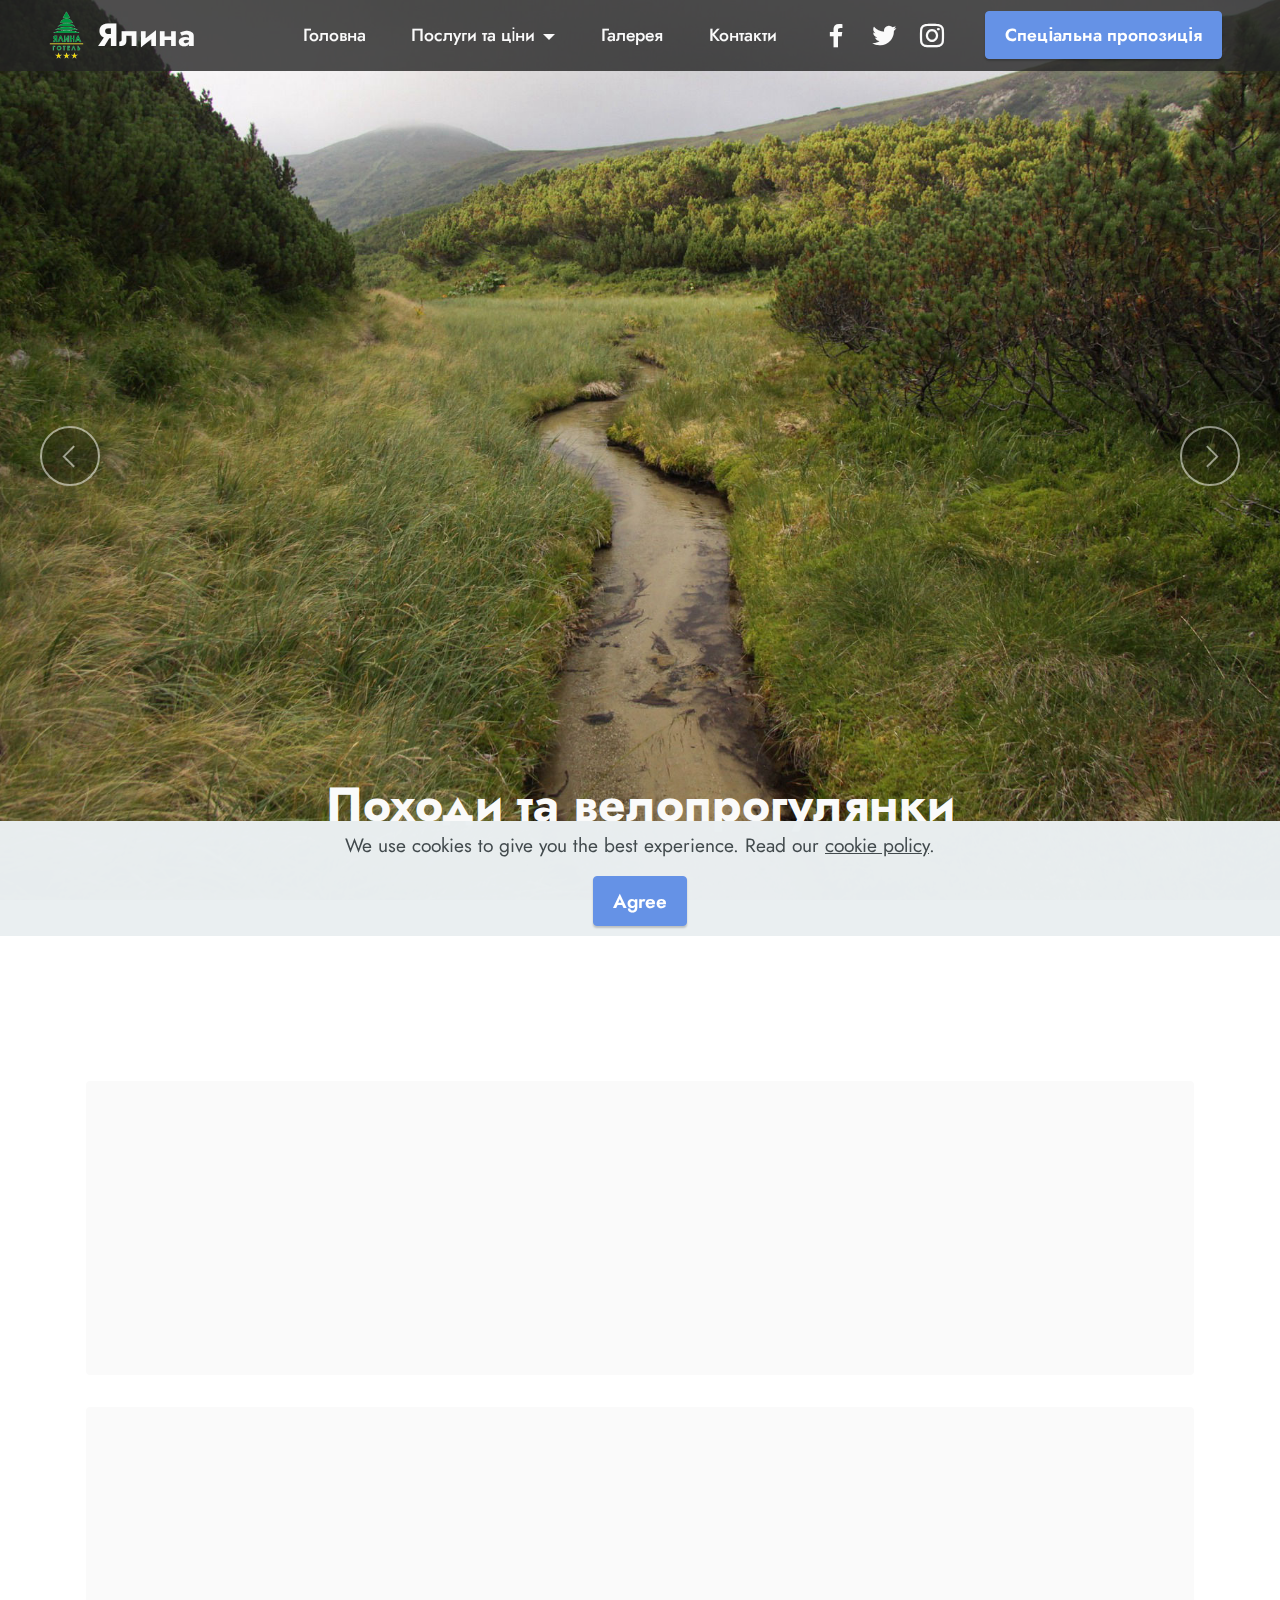
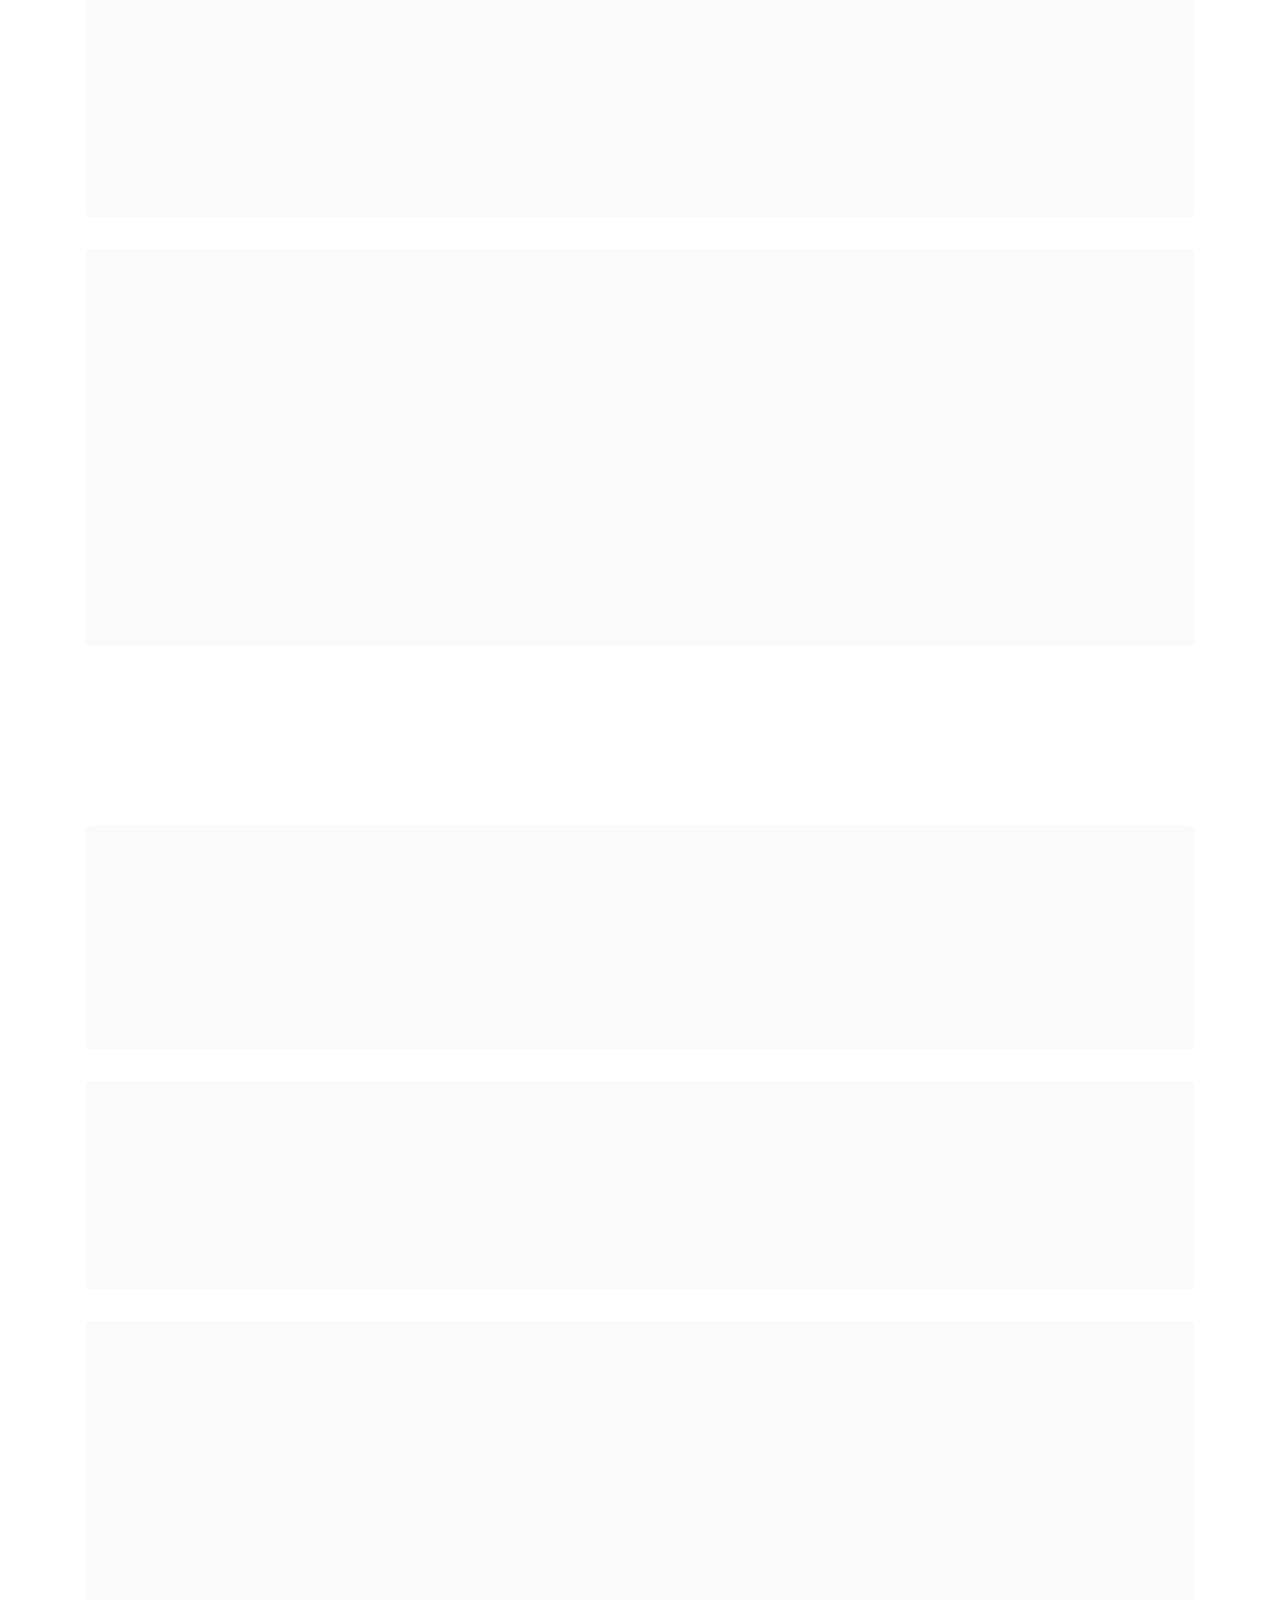
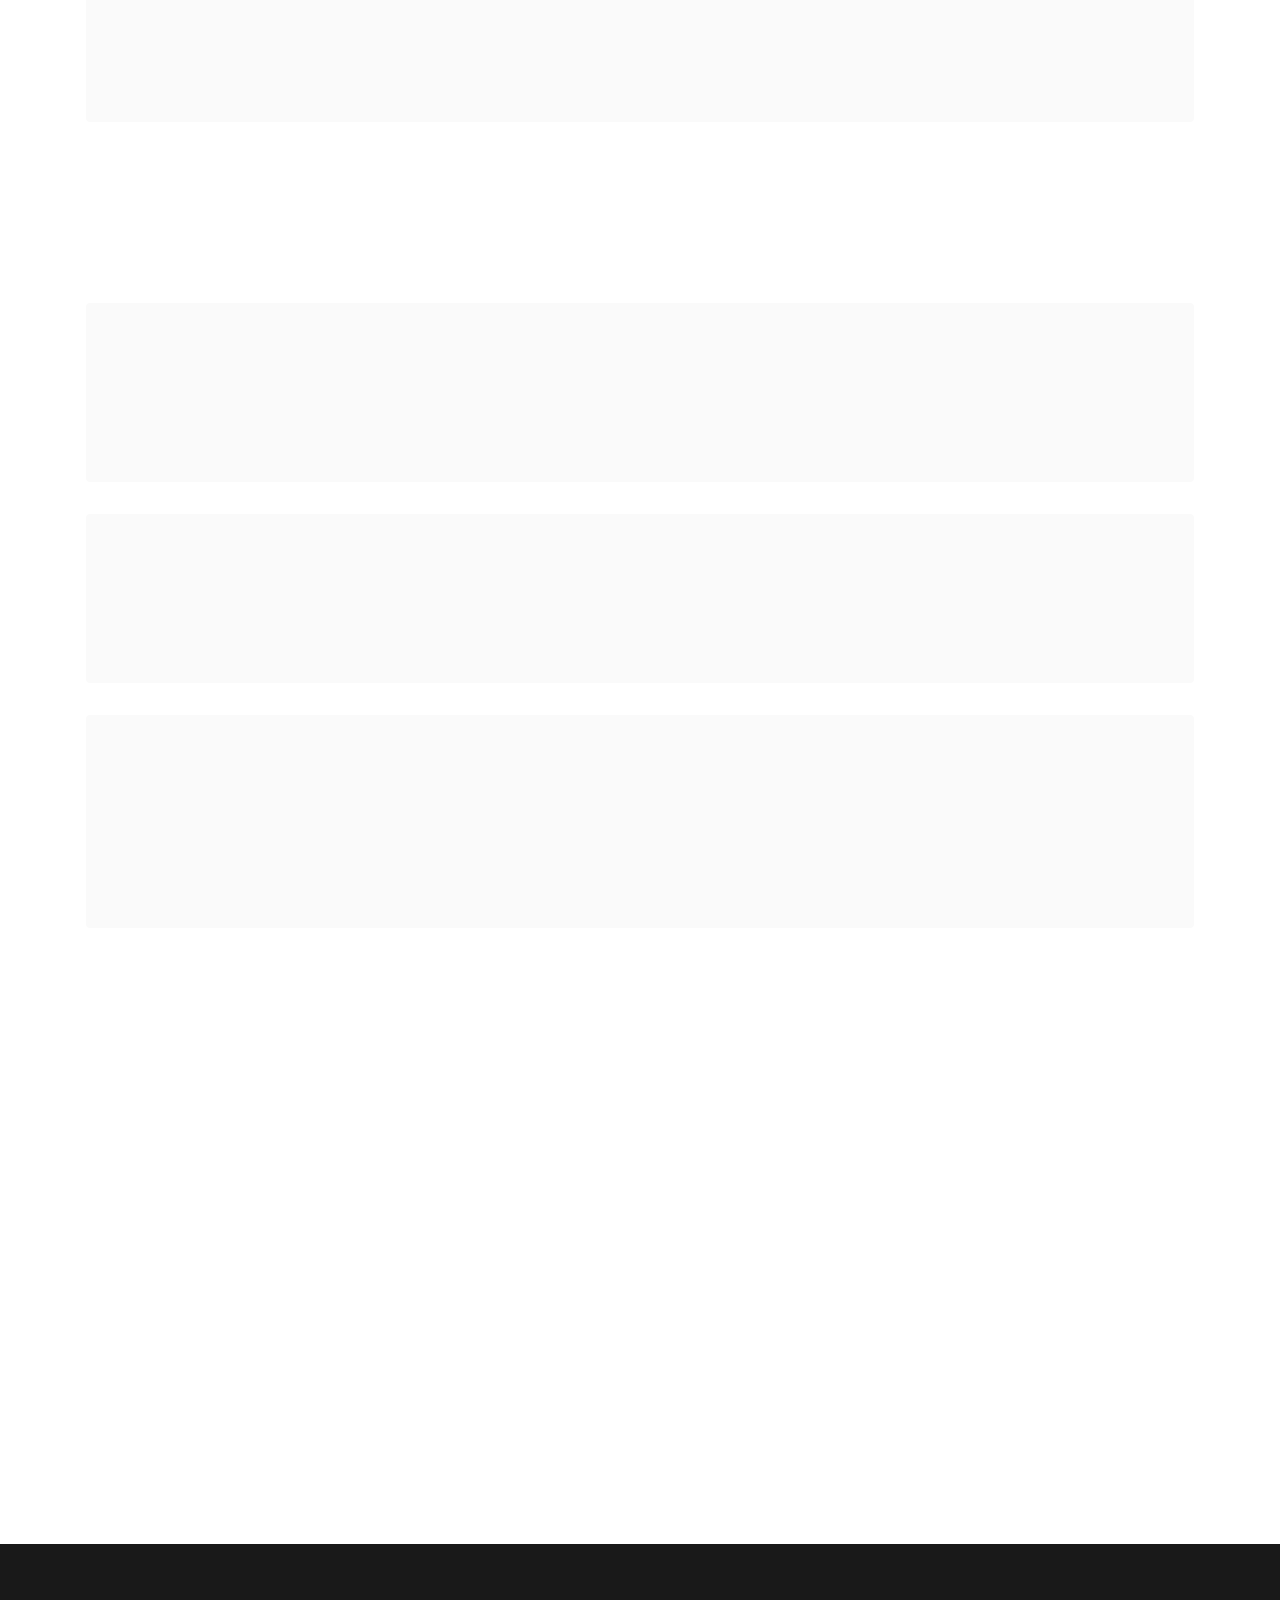
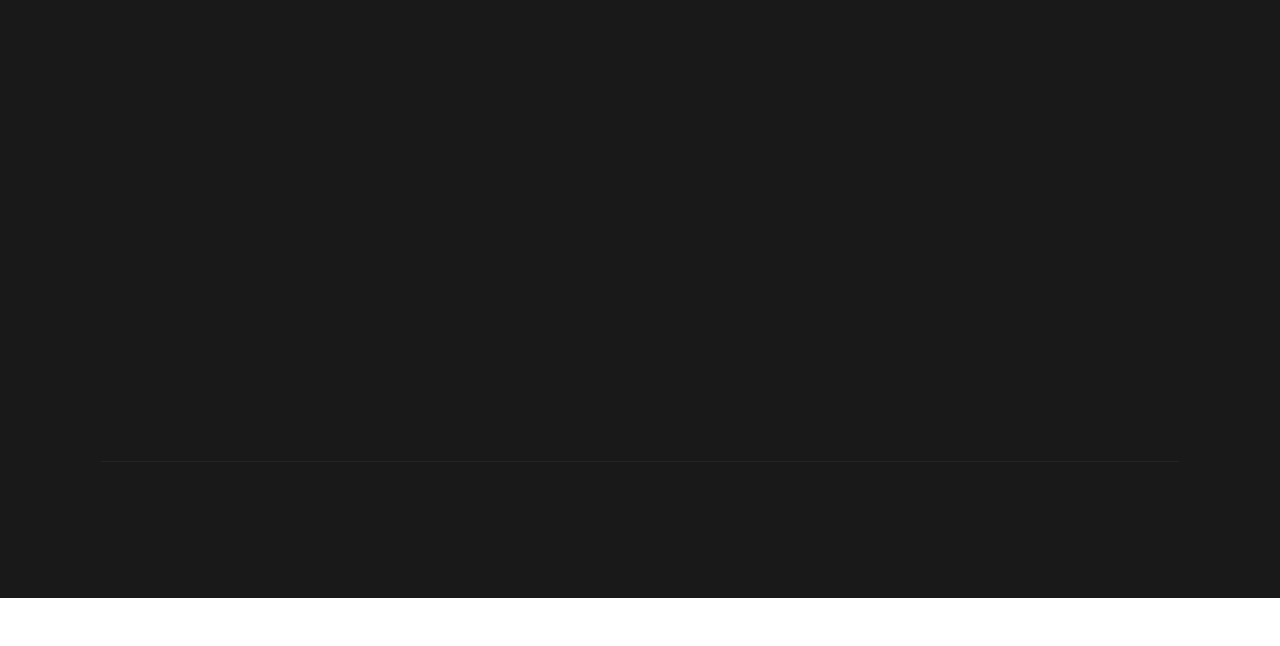
==== commit a080bcd5: "Update rozvagy.html" ====
--- a/rozvagy.html
+++ b/rozvagy.html
@@ -211,7 +211,7 @@
                 <div class="row align-items-center">
                     <div class="col-12 col-md-3">
                         <div class="image-wrapper">
-                            <img src="assets/images/screenshot-8-561x298.png" alt="музей" title="">
+                            <img src="assets/images/unnamed.jpg" alt="музей" title="">
                         </div>
                     </div>
                     <div class="col-12 col-md">
@@ -599,4 +599,4 @@
    <div id="scrollToTop" class="scrollToTop mbr-arrow-up"><a style="text-align: center;"><i class="mbr-arrow-up-icon mbr-arrow-up-icon-cm cm-icon cm-icon-smallarrow-up"></i></a></div>
     <input name="animation" type="hidden">
   </body>
-</html>+</html>
